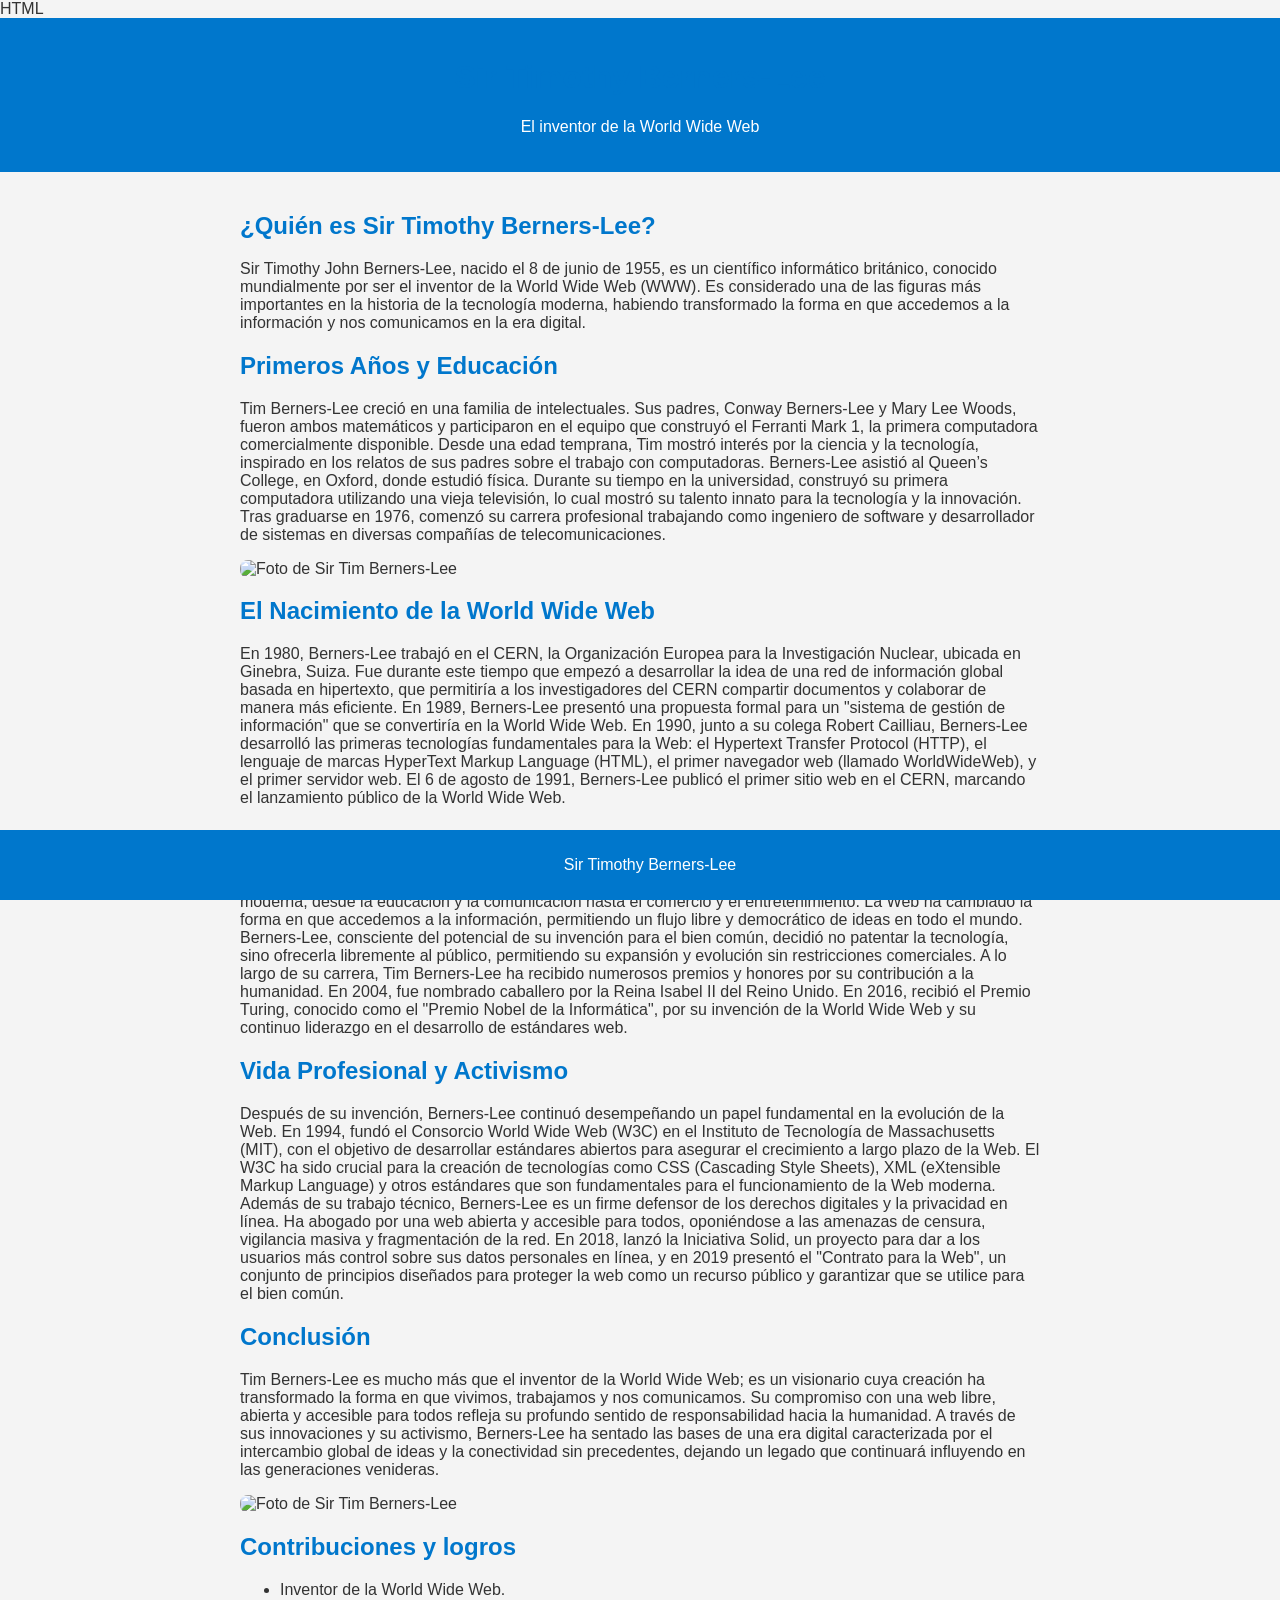
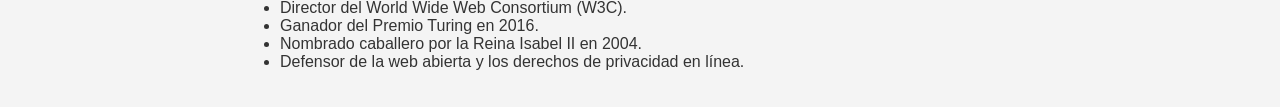
==== index.html @ bdbfad2a "Update index.html" ====
HTML
<!DOCTYPE html>
<html lang="es">

<head>
  <meta charset="UTF-8">
  <meta name="viewport" content="width=device-width, initial-scale=1.0">
  <title>Sir Timothy Berners-Lee</title>
  <style>
    body {
      font-family: Arial, sans-serif;
      background-color: #f4f4f4;
      color: #333;
      margin: 0;
      padding: 0;
    }

    header {
      background-color: #0077cc;
      color: white;
      padding: 20px;
      text-align: center;
    }

    main {
      padding: 20px;
      max-width: 800px;
      margin: auto;
    }

    h1,
    h2 {
      color: #0077cc;
    }

    img {
      max-width: 100%;
      height: auto;
      border-radius: 8px;
    }

    footer {
      background-color: #0077cc;
      color: white;
      text-align: center;
      padding: 10px;
      position: fixed;
      width: 100%;
      bottom: 0;
    }
  </style>
</head>

<body>

  <header>
    <h1>Sir Timothy Berners-Lee</h1>
    <p>El inventor de la World Wide Web</p>
  </header>

  <main>
    <section>
      <h2>¿Quién es Sir Timothy Berners-Lee?</h2>
      <p>Sir Timothy John Berners-Lee, nacido el 8 de junio de 1955, es un científico informático británico, conocido mundialmente por ser el inventor de la World Wide Web (WWW). Es considerado una de las figuras más importantes en la historia de la tecnología moderna, habiendo transformado la forma en que accedemos a la información y nos comunicamos en la era digital.</p>
    </section>

    <section>
      <h2>Primeros Años y Educación</h2>
      <p>Tim Berners-Lee creció en una familia de intelectuales. Sus padres, Conway Berners-Lee y Mary Lee Woods, fueron ambos matemáticos y participaron en el equipo que construyó el Ferranti Mark 1, la primera computadora comercialmente disponible. Desde una edad temprana, Tim mostró interés por la ciencia y la tecnología, inspirado en los relatos de sus padres sobre el trabajo con computadoras.

        Berners-Lee asistió al Queen’s College, en Oxford, donde estudió física. Durante su tiempo en la universidad, construyó su primera computadora utilizando una vieja televisión, lo cual mostró su talento innato para la tecnología y la innovación. Tras graduarse en 1976, comenzó su carrera profesional trabajando como ingeniero de software y desarrollador de sistemas en diversas compañías de telecomunicaciones.
      </p>
      <img src="https://upload.wikimedia.org/wikipedia/commons/thumb/b/b2/Tim_Berners-Lee_March_2014.jpg/800px-Tim_Berners-Lee_March_2014.jpg" alt="Foto de Sir Tim Berners-Lee">
    </section>
    <section>
      <h2>El Nacimiento de la World Wide Web</h2>
      <p>En 1980, Berners-Lee trabajó en el CERN, la Organización Europea para la Investigación Nuclear, ubicada en Ginebra, Suiza. Fue durante este tiempo que empezó a desarrollar la idea de una red de información global basada en hipertexto, que permitiría a los investigadores del CERN compartir documentos y colaborar de manera más eficiente. En 1989, Berners-Lee presentó una propuesta formal para un "sistema de gestión de información" que se convertiría en la World Wide Web.

        En 1990, junto a su colega Robert Cailliau, Berners-Lee desarrolló las primeras tecnologías fundamentales para la Web: el Hypertext Transfer Protocol (HTTP), el lenguaje de marcas HyperText Markup Language (HTML), el primer navegador web (llamado WorldWideWeb), y el primer servidor web. El 6 de agosto de 1991, Berners-Lee publicó el primer sitio web en el CERN, marcando el lanzamiento público de la World Wide Web.
      </p>
    </section>
    <section>
      <h2>Impacto Global y Reconocimientos</h2>
      <p>La invención de la Web tuvo un impacto profundo y transformador en casi todos los aspectos de la vida moderna, desde la educación y la comunicación hasta el comercio y el entretenimiento. La Web ha cambiado la forma en que accedemos a la información, permitiendo un flujo libre y democrático de ideas en todo el mundo. Berners-Lee, consciente del potencial de su invención para el bien común, decidió no patentar la tecnología, sino ofrecerla libremente al público, permitiendo su expansión y evolución sin restricciones comerciales.

        A lo largo de su carrera, Tim Berners-Lee ha recibido numerosos premios y honores por su contribución a la humanidad. En 2004, fue nombrado caballero por la Reina Isabel II del Reino Unido. En 2016, recibió el Premio Turing, conocido como el "Premio Nobel de la Informática", por su invención de la World Wide Web y su continuo liderazgo en el desarrollo de estándares web.
      </p>
    </section>
    <section>
      <h2>Vida Profesional y Activismo</h2>
      <p>Después de su invención, Berners-Lee continuó desempeñando un papel fundamental en la evolución de la Web. En 1994, fundó el Consorcio World Wide Web (W3C) en el Instituto de Tecnología de Massachusetts (MIT), con el objetivo de desarrollar estándares abiertos para asegurar el crecimiento a largo plazo de la Web. El W3C ha sido crucial para la creación de tecnologías como CSS (Cascading Style Sheets), XML (eXtensible Markup Language) y otros estándares que son fundamentales para el funcionamiento de la Web moderna.

        Además de su trabajo técnico, Berners-Lee es un firme defensor de los derechos digitales y la privacidad en línea. Ha abogado por una web abierta y accesible para todos, oponiéndose a las amenazas de censura, vigilancia masiva y fragmentación de la red. En 2018, lanzó la Iniciativa Solid, un proyecto para dar a los usuarios más control sobre sus datos personales en línea, y en 2019 presentó el "Contrato para la Web", un conjunto de principios diseñados para proteger la web como un recurso público y garantizar que se utilice para el bien común.
      </p>
    </section>
    <section>
      <h2>Conclusión</h2>
      <p>Tim Berners-Lee es mucho más que el inventor de la World Wide Web; es un visionario cuya creación ha transformado la forma en que vivimos, trabajamos y nos comunicamos. Su compromiso con una web libre, abierta y accesible para todos refleja su profundo sentido de responsabilidad hacia la humanidad. A través de sus innovaciones y su activismo, Berners-Lee ha sentado las bases de una era digital caracterizada por el intercambio global de ideas y la conectividad sin precedentes, dejando un legado que continuará influyendo en las generaciones venideras.</p>
   <img src="https://upload.wikimedia.org/wikipedia/commons/thumb/b/b2/Tim_Berners-Lee_March_2014.jpg/800px-Tim_Berners-Lee_March_2014.jpg" alt="Foto de Sir Tim Berners-Lee">
    </section>
    <section>
      <h2>Contribuciones y logros</h2>
      <ul>
        <li>Inventor de la World Wide Web.</li>
        <li>Director del World Wide Web Consortium (W3C).</li>
        <li>Ganador del Premio Turing en 2016.</li>
        <li>Nombrado caballero por la Reina Isabel II en 2004.</li>
        <li>Defensor de la web abierta y los derechos de privacidad en línea.</li>
      </ul>
    </section>
  </main>

  <footer>
    <p> Sir Timothy Berners-Lee</p>
  </footer>

</body>

</html>
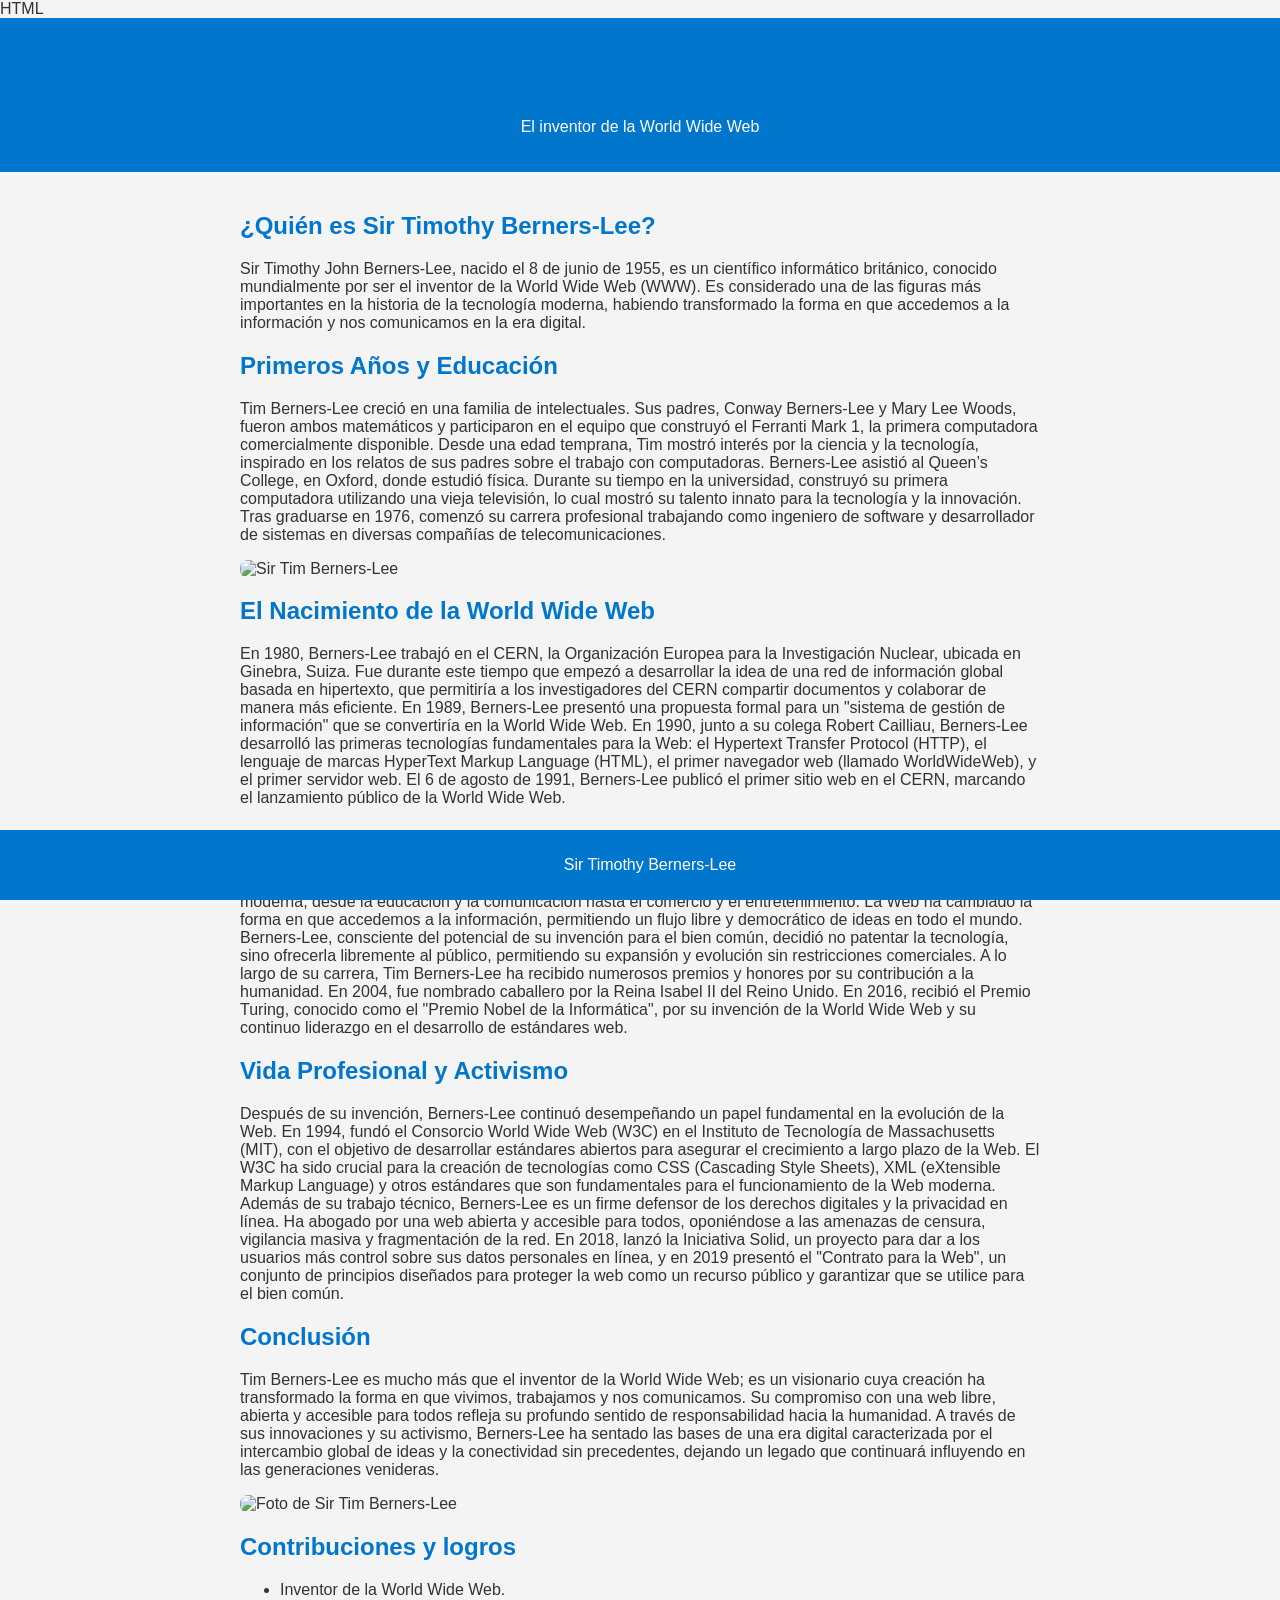
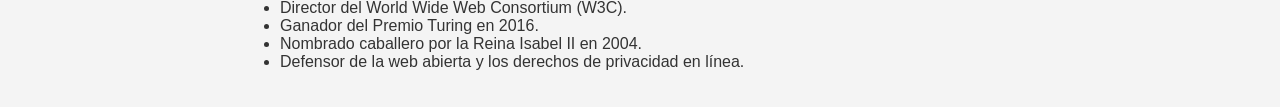
==== commit 9725b80b: "Update index.html" ====
--- a/index.html
+++ b/index.html
@@ -70,7 +70,7 @@
 
         Berners-Lee asistió al Queen’s College, en Oxford, donde estudió física. Durante su tiempo en la universidad, construyó su primera computadora utilizando una vieja televisión, lo cual mostró su talento innato para la tecnología y la innovación. Tras graduarse en 1976, comenzó su carrera profesional trabajando como ingeniero de software y desarrollador de sistemas en diversas compañías de telecomunicaciones.
       </p>
-      <img src="https://upload.wikimedia.org/wikipedia/commons/thumb/b/b2/Tim_Berners-Lee_March_2014.jpg/800px-Tim_Berners-Lee_March_2014.jpg" alt="Foto de Sir Tim Berners-Lee">
+      <img src="https://2.bp.blogspot.com/-cYLh21yzAHs/VuomupyTWaI/AAAAAAAAAGo/QPGeDAIFmPMt1t5NwBj6jbnbDdlhLdmiQ/s1600/Tim_Berners-Lee_2012.jpg" alt="Sir Tim Berners-Lee">
     </section>
     <section>
       <h2>El Nacimiento de la World Wide Web</h2>
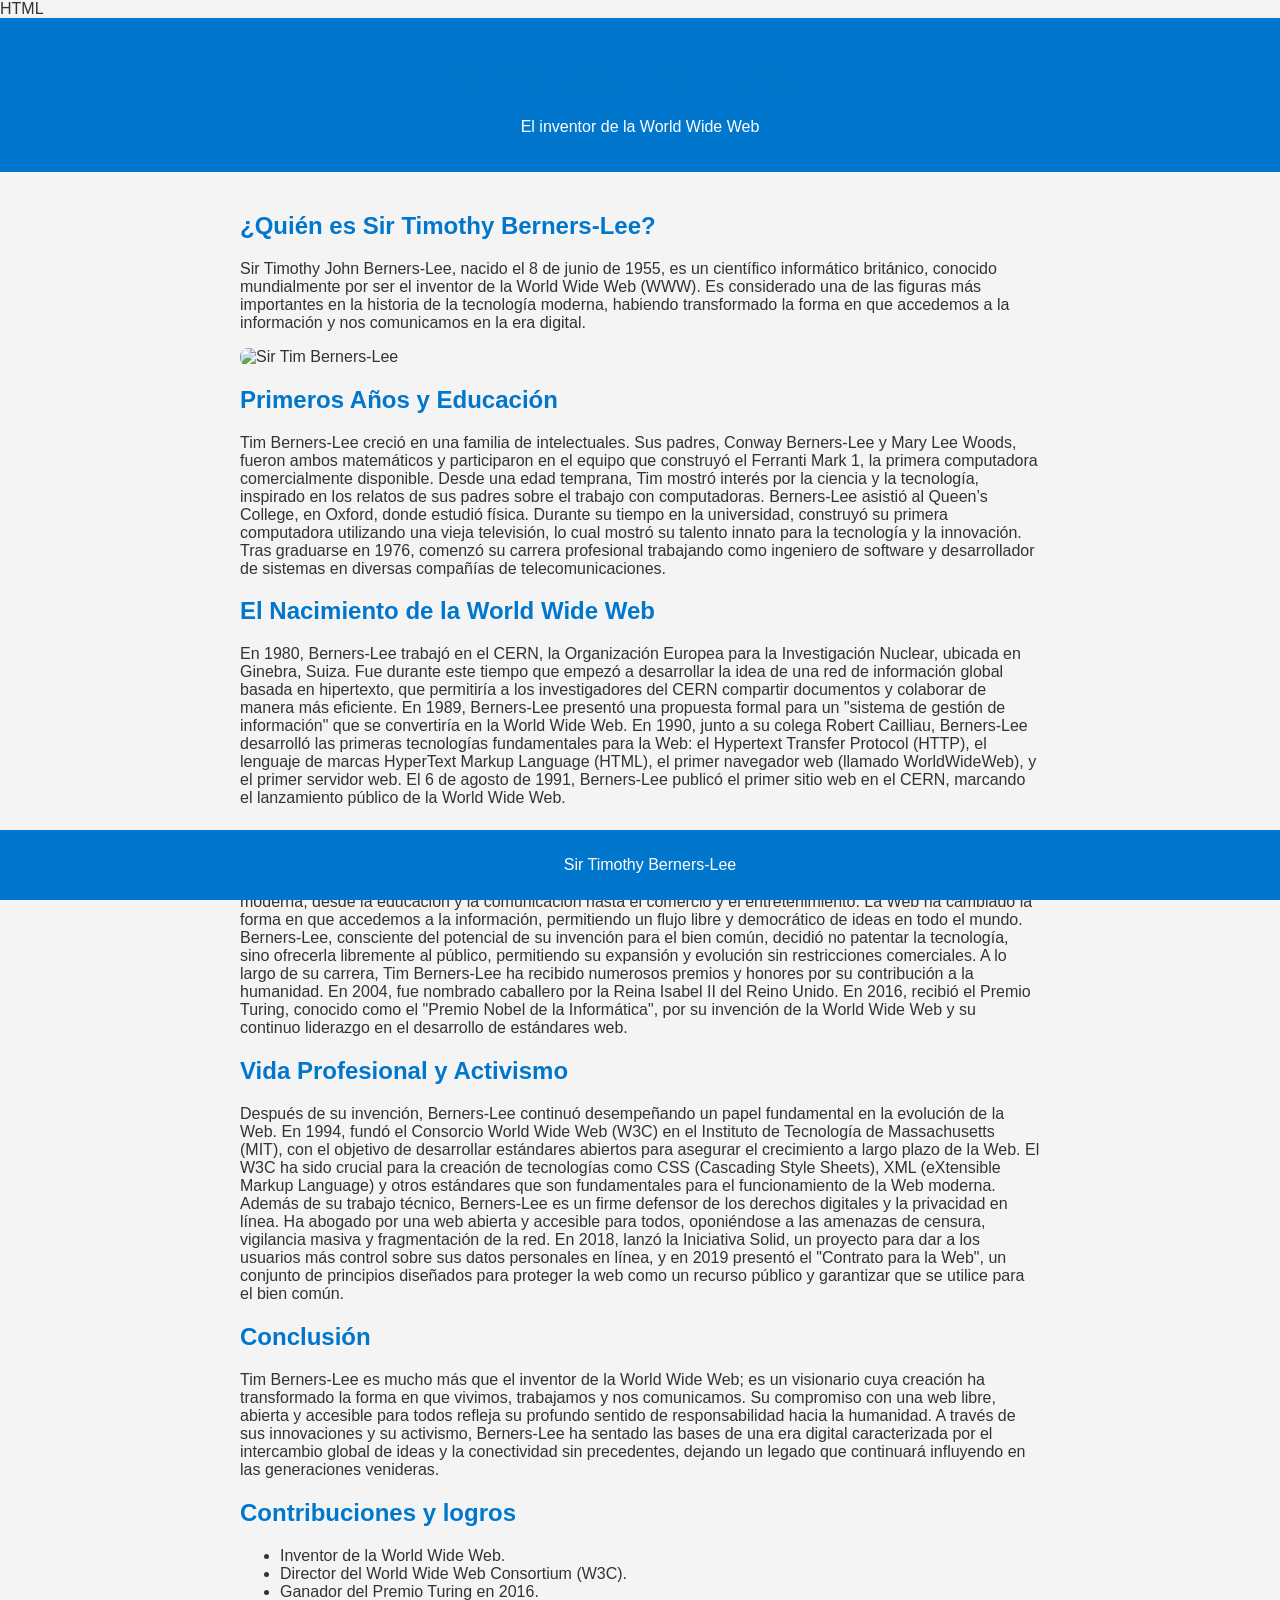
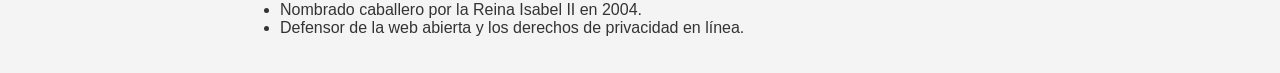
==== commit 55172ed2: "Update index.html" ====
--- a/index.html
+++ b/index.html
@@ -5,7 +5,7 @@
 <head>
   <meta charset="UTF-8">
   <meta name="viewport" content="width=device-width, initial-scale=1.0">
-  <title>Sir Timothy Berners-Lee</title>
+  <title> Sir Timothy Berners-Lee </title>
   <style>
     body {
       font-family: Arial, sans-serif;
@@ -62,6 +62,7 @@
     <section>
       <h2>¿Quién es Sir Timothy Berners-Lee?</h2>
       <p>Sir Timothy John Berners-Lee, nacido el 8 de junio de 1955, es un científico informático británico, conocido mundialmente por ser el inventor de la World Wide Web (WWW). Es considerado una de las figuras más importantes en la historia de la tecnología moderna, habiendo transformado la forma en que accedemos a la información y nos comunicamos en la era digital.</p>
+     <img src="https://2.bp.blogspot.com/-cYLh21yzAHs/VuomupyTWaI/AAAAAAAAAGo/QPGeDAIFmPMt1t5NwBj6jbnbDdlhLdmiQ/s1600/Tim_Berners-Lee_2012.jpg" alt="Sir Tim Berners-Lee">
     </section>
 
     <section>
@@ -70,7 +71,7 @@
 
         Berners-Lee asistió al Queen’s College, en Oxford, donde estudió física. Durante su tiempo en la universidad, construyó su primera computadora utilizando una vieja televisión, lo cual mostró su talento innato para la tecnología y la innovación. Tras graduarse en 1976, comenzó su carrera profesional trabajando como ingeniero de software y desarrollador de sistemas en diversas compañías de telecomunicaciones.
       </p>
-      <img src="https://2.bp.blogspot.com/-cYLh21yzAHs/VuomupyTWaI/AAAAAAAAAGo/QPGeDAIFmPMt1t5NwBj6jbnbDdlhLdmiQ/s1600/Tim_Berners-Lee_2012.jpg" alt="Sir Tim Berners-Lee">
+     
     </section>
     <section>
       <h2>El Nacimiento de la World Wide Web</h2>
@@ -96,7 +97,7 @@
     <section>
       <h2>Conclusión</h2>
       <p>Tim Berners-Lee es mucho más que el inventor de la World Wide Web; es un visionario cuya creación ha transformado la forma en que vivimos, trabajamos y nos comunicamos. Su compromiso con una web libre, abierta y accesible para todos refleja su profundo sentido de responsabilidad hacia la humanidad. A través de sus innovaciones y su activismo, Berners-Lee ha sentado las bases de una era digital caracterizada por el intercambio global de ideas y la conectividad sin precedentes, dejando un legado que continuará influyendo en las generaciones venideras.</p>
-   <img src="https://upload.wikimedia.org/wikipedia/commons/thumb/b/b2/Tim_Berners-Lee_March_2014.jpg/800px-Tim_Berners-Lee_March_2014.jpg" alt="Foto de Sir Tim Berners-Lee">
+  
     </section>
     <section>
       <h2>Contribuciones y logros</h2>
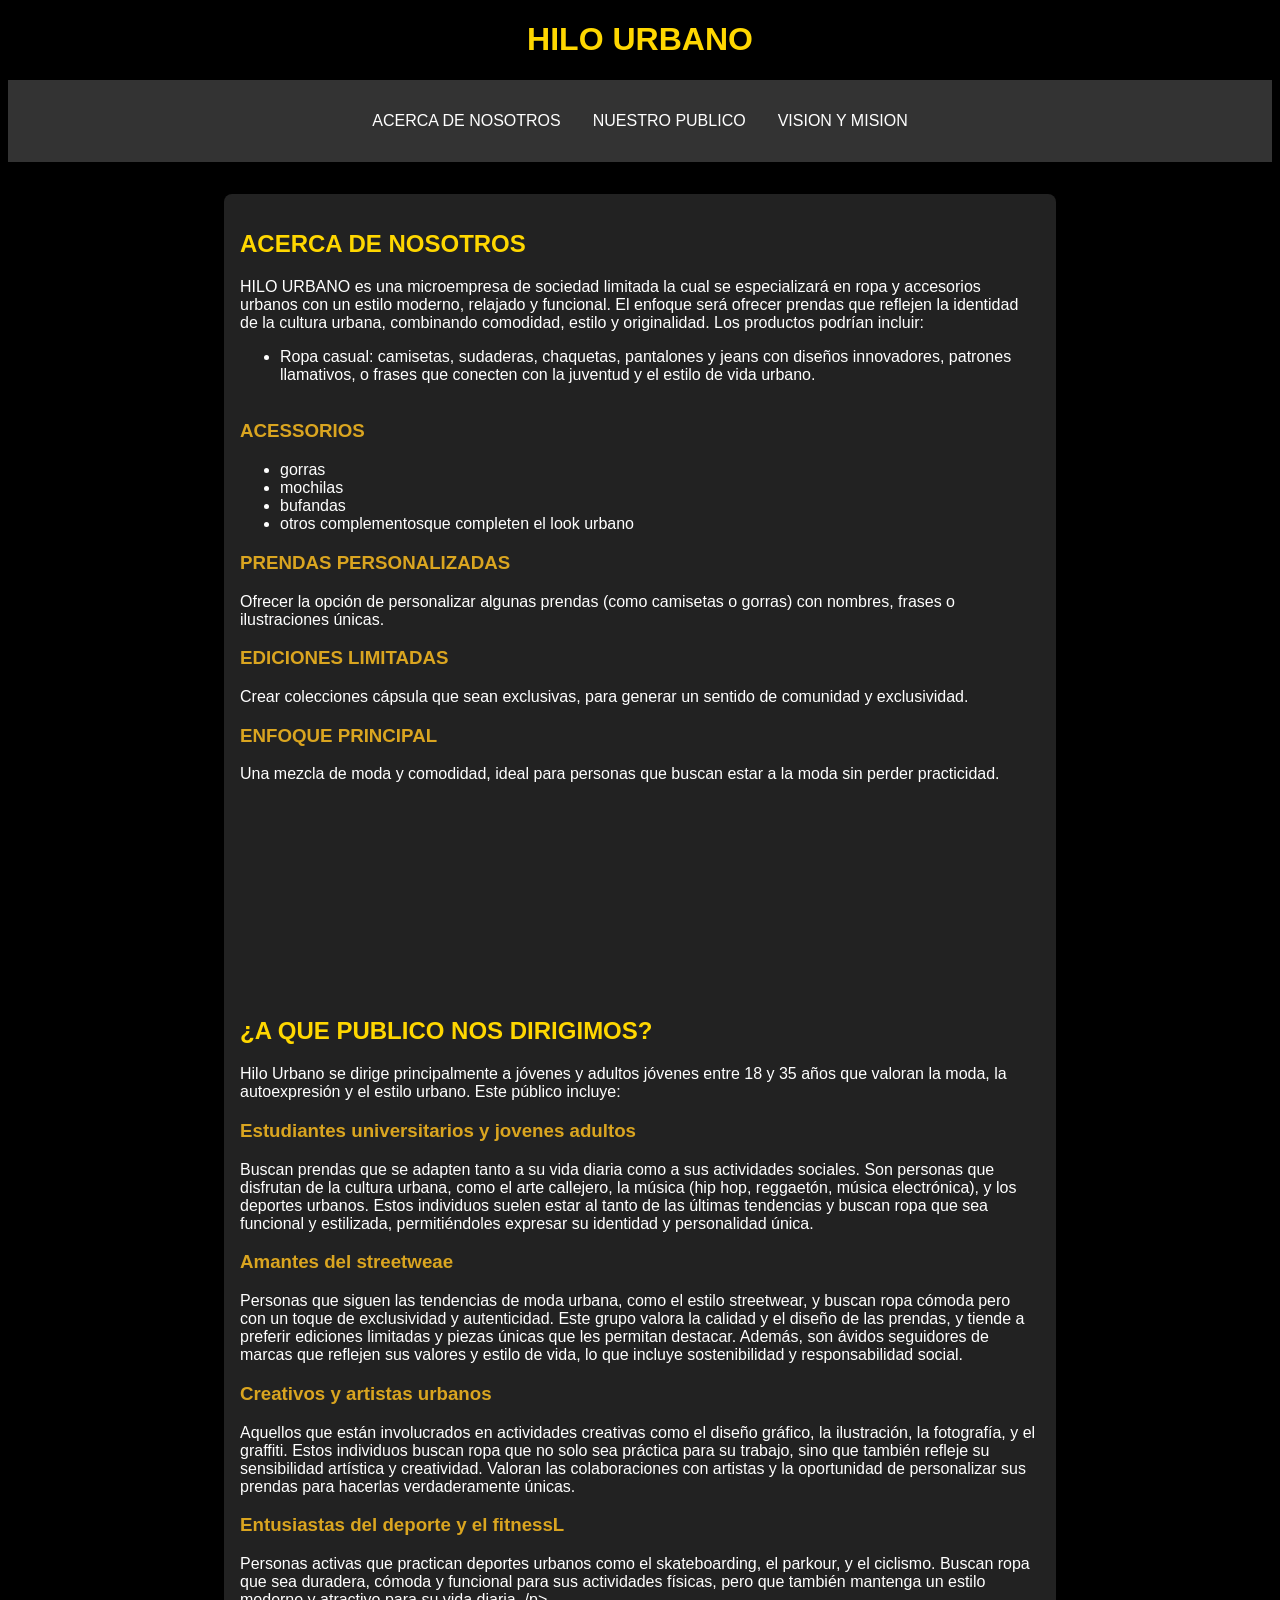
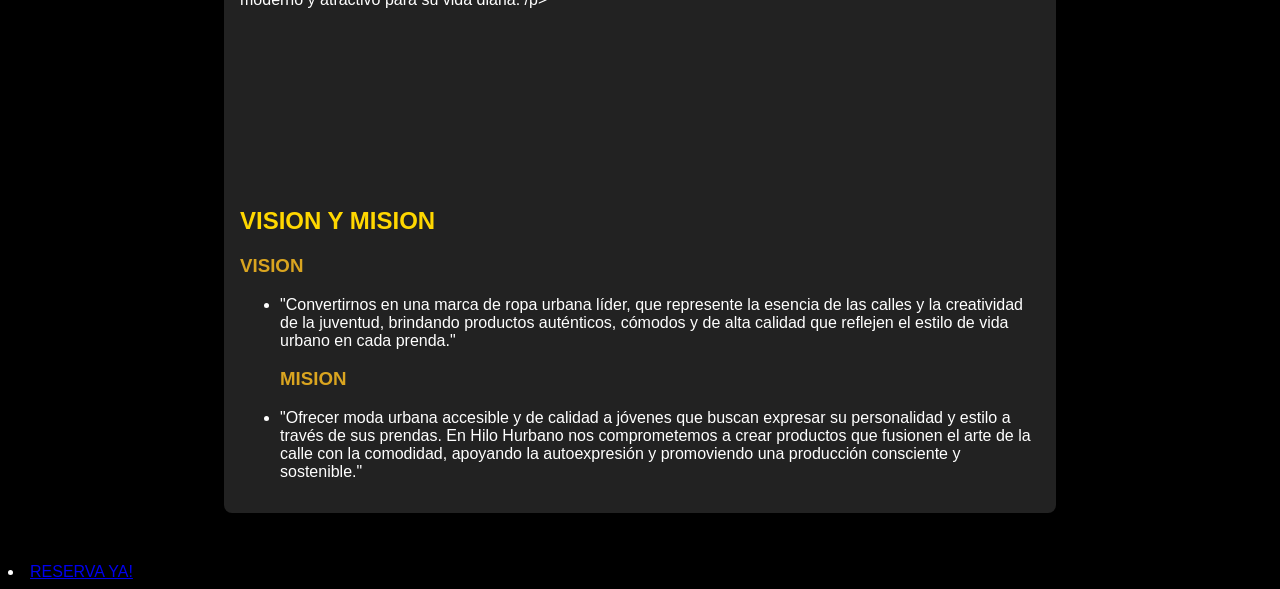
==== commit b8b5be08: "initial commit" ====
--- a/index.html
+++ b/index.html
@@ -1,120 +1,213 @@
-HTML
+
 <!DOCTYPE html>
 <html lang="es">
-
 <head>
-  <meta charset="UTF-8">
-  <meta name="viewport" content="width=device-width, initial-scale=1.0">
-  <title> Sir Timothy Berners-Lee </title>
-  <style>
-    body {
-      font-family: Arial, sans-serif;
-      background-color: #f4f4f4;
-      color: #333;
-      margin: 0;
-      padding: 0;
-    }
-
-    header {
-      background-color: #0077cc;
-      color: white;
-      padding: 20px;
-      text-align: center;
-    }
-
-    main {
-      padding: 20px;
-      max-width: 800px;
-      margin: auto;
-    }
-
-    h1,
-    h2 {
-      color: #0077cc;
-    }
-
-    img {
-      max-width: 100%;
-      height: auto;
-      border-radius: 8px;
-    }
-
-    footer {
-      background-color: #0077cc;
-      color: white;
-      text-align: center;
-      padding: 10px;
-      position: fixed;
-      width: 100%;
-      bottom: 0;
-    }
-  </style>
+    <meta charset="UTF-8">
+    <meta name="viewport" content="width=device-width, initial-scale=1.0">
+    <title>HILO URBANO</title>
+    <style>
+
+.centrado {
+            text-align: center;
+        }
+
+
+
+@keyframes brilloNeon {
+            0%, 100% { text-shadow: 0 0 5px #00f, 0 0 10px #00f, 0 0 15px #00f, 0 0 20px #00f, 0 0 25px #00f, 0 0 30px #00f, 0 0 35px #00f; }
+            50% { text-shadow: 0 0 10px #00f, 0 0 20px #00f, 0 0 30px #00f, 0 0 40px #00f, 0 0 50px #00f, 0 0 60px #00f, 0 0 70px #00f; }
+        }
+
+        .neon {
+            color: #d1cdcd; /* Texto blanco */
+            animation: brilloNeon 3.5s infinite alternate;
+        }
+
+
+
+
+
+
+
+
+
+
+
+@keyframes brillo {
+            0% { text-shadow: 0 0 5px #ffd700; }
+            50% { text-shadow: 0 0 20px #ffd700; }
+            100% { text-shadow: 0 0 5px #ffd700; }
+        }
+
+        .brillante {
+            color: #ffd700; /* Color dorado */
+            animation: brillo 1.5s infinite;
+        }
+
+
+
+
+
+
+
+
+        body {
+            background-color: #000;
+            color: #FFF;
+            font-family: Arial, sans-serif;
+        }
+        h1, h2, h3 {
+            color: #58afdd;
+        }
+        .menu {
+            display: flex;
+            justify-content: center;
+            background-color: #333;
+            padding: 1em;
+        }
+        .menu a {
+            color: #FFF;
+            padding: 1em;
+            text-decoration: none;
+        }
+        .menu a:hover {
+            background-color: #555;
+        }
+        .container {
+            max-width: 800px;
+            margin: 2em auto;
+            padding: 1em;
+            background-color: #222;
+            border-radius: 8px;
+        }
+    </style>
 </head>
 
 <body>
-
-  <header>
-    <h1>Sir Timothy Berners-Lee</h1>
-    <p>El inventor de la World Wide Web</p>
-  </header>
-
-  <main>
-    <section>
-      <h2>¿Quién es Sir Timothy Berners-Lee?</h2>
-      <p>Sir Timothy John Berners-Lee, nacido el 8 de junio de 1955, es un científico informático británico, conocido mundialmente por ser el inventor de la World Wide Web (WWW). Es considerado una de las figuras más importantes en la historia de la tecnología moderna, habiendo transformado la forma en que accedemos a la información y nos comunicamos en la era digital.</p>
-     <img src="https://2.bp.blogspot.com/-cYLh21yzAHs/VuomupyTWaI/AAAAAAAAAGo/QPGeDAIFmPMt1t5NwBj6jbnbDdlhLdmiQ/s1600/Tim_Berners-Lee_2012.jpg" alt="Sir Tim Berners-Lee">
-    </section>
-
-    <section>
-      <h2>Primeros Años y Educación</h2>
-      <p>Tim Berners-Lee creció en una familia de intelectuales. Sus padres, Conway Berners-Lee y Mary Lee Woods, fueron ambos matemáticos y participaron en el equipo que construyó el Ferranti Mark 1, la primera computadora comercialmente disponible. Desde una edad temprana, Tim mostró interés por la ciencia y la tecnología, inspirado en los relatos de sus padres sobre el trabajo con computadoras.
-
-        Berners-Lee asistió al Queen’s College, en Oxford, donde estudió física. Durante su tiempo en la universidad, construyó su primera computadora utilizando una vieja televisión, lo cual mostró su talento innato para la tecnología y la innovación. Tras graduarse en 1976, comenzó su carrera profesional trabajando como ingeniero de software y desarrollador de sistemas en diversas compañías de telecomunicaciones.
-      </p>
-     
-    </section>
-    <section>
-      <h2>El Nacimiento de la World Wide Web</h2>
-      <p>En 1980, Berners-Lee trabajó en el CERN, la Organización Europea para la Investigación Nuclear, ubicada en Ginebra, Suiza. Fue durante este tiempo que empezó a desarrollar la idea de una red de información global basada en hipertexto, que permitiría a los investigadores del CERN compartir documentos y colaborar de manera más eficiente. En 1989, Berners-Lee presentó una propuesta formal para un "sistema de gestión de información" que se convertiría en la World Wide Web.
-
-        En 1990, junto a su colega Robert Cailliau, Berners-Lee desarrolló las primeras tecnologías fundamentales para la Web: el Hypertext Transfer Protocol (HTTP), el lenguaje de marcas HyperText Markup Language (HTML), el primer navegador web (llamado WorldWideWeb), y el primer servidor web. El 6 de agosto de 1991, Berners-Lee publicó el primer sitio web en el CERN, marcando el lanzamiento público de la World Wide Web.
-      </p>
-    </section>
-    <section>
-      <h2>Impacto Global y Reconocimientos</h2>
-      <p>La invención de la Web tuvo un impacto profundo y transformador en casi todos los aspectos de la vida moderna, desde la educación y la comunicación hasta el comercio y el entretenimiento. La Web ha cambiado la forma en que accedemos a la información, permitiendo un flujo libre y democrático de ideas en todo el mundo. Berners-Lee, consciente del potencial de su invención para el bien común, decidió no patentar la tecnología, sino ofrecerla libremente al público, permitiendo su expansión y evolución sin restricciones comerciales.
-
-        A lo largo de su carrera, Tim Berners-Lee ha recibido numerosos premios y honores por su contribución a la humanidad. En 2004, fue nombrado caballero por la Reina Isabel II del Reino Unido. En 2016, recibió el Premio Turing, conocido como el "Premio Nobel de la Informática", por su invención de la World Wide Web y su continuo liderazgo en el desarrollo de estándares web.
-      </p>
-    </section>
-    <section>
-      <h2>Vida Profesional y Activismo</h2>
-      <p>Después de su invención, Berners-Lee continuó desempeñando un papel fundamental en la evolución de la Web. En 1994, fundó el Consorcio World Wide Web (W3C) en el Instituto de Tecnología de Massachusetts (MIT), con el objetivo de desarrollar estándares abiertos para asegurar el crecimiento a largo plazo de la Web. El W3C ha sido crucial para la creación de tecnologías como CSS (Cascading Style Sheets), XML (eXtensible Markup Language) y otros estándares que son fundamentales para el funcionamiento de la Web moderna.
-
-        Además de su trabajo técnico, Berners-Lee es un firme defensor de los derechos digitales y la privacidad en línea. Ha abogado por una web abierta y accesible para todos, oponiéndose a las amenazas de censura, vigilancia masiva y fragmentación de la red. En 2018, lanzó la Iniciativa Solid, un proyecto para dar a los usuarios más control sobre sus datos personales en línea, y en 2019 presentó el "Contrato para la Web", un conjunto de principios diseñados para proteger la web como un recurso público y garantizar que se utilice para el bien común.
-      </p>
-    </section>
-    <section>
-      <h2>Conclusión</h2>
-      <p>Tim Berners-Lee es mucho más que el inventor de la World Wide Web; es un visionario cuya creación ha transformado la forma en que vivimos, trabajamos y nos comunicamos. Su compromiso con una web libre, abierta y accesible para todos refleja su profundo sentido de responsabilidad hacia la humanidad. A través de sus innovaciones y su activismo, Berners-Lee ha sentado las bases de una era digital caracterizada por el intercambio global de ideas y la conectividad sin precedentes, dejando un legado que continuará influyendo en las generaciones venideras.</p>
-  
-    </section>
-    <section>
-      <h2>Contribuciones y logros</h2>
-      <ul>
-        <li>Inventor de la World Wide Web.</li>
-        <li>Director del World Wide Web Consortium (W3C).</li>
-        <li>Ganador del Premio Turing en 2016.</li>
-        <li>Nombrado caballero por la Reina Isabel II en 2004.</li>
-        <li>Defensor de la web abierta y los derechos de privacidad en línea.</li>
-      </ul>
-    </section>
-  </main>
-
-  <footer>
-    <p> Sir Timothy Berners-Lee</p>
-  </footer>
+    <header>
+        <h1 class="brillante centrado" >HILO URBANO</h1>
+    </header>
+    <!--- aqi empiexan los menus para agg la info-->
+    <nav class="menu">
+        <a href="#seccion1"> ACERCA DE NOSOTROS</a>
+        <a href="#seccion2"> NUESTRO PUBLICO </a>
+        <a href="#seccion3"> VISION Y MISION</a>
+    </nav>
+    <!--- estos sonn los menus cada seccion con numero corresponde a kada mennu kreo-->
+    <div class="container">
+        <section id="seccion1">
+            <h2 class="brillante">ACERCA DE NOSOTROS</h2>
+            <p> HILO URBANO es una microempresa de sociedad limitada la cual se especializará en ropa y accesorios urbanos con un estilo moderno, relajado y funcional. El enfoque será ofrecer prendas que reflejen la identidad de la cultura urbana, combinando comodidad, estilo y originalidad. Los productos podrían incluir:
+
+            </p>
+
+              <ul> 
+                <li>
+                    Ropa casual: camisetas, sudaderas, chaquetas, pantalones y jeans con diseños innovadores, patrones llamativos, o frases que conecten con la juventud y el estilo de vida urbano.
+                </li>
+                        <br>
+                      
+              </ul>
+
+              <h3 style="color: #DAA520"> ACESSORIOS </h3>
+              
+                 <ul>
+                     <li>
+                        gorras
+                     </li>
+                     <li>
+                        mochilas
+                     </li>
+                     <li>
+                        bufandas
+                     </li>
+                     <li>
+                        otros complementosque completen el look urbano
+                     </li>
+
+                 </ul>
+
+                 <h3 style="color: #DAA520">PRENDAS PERSONALIZADAS</h3>
+                 <p> Ofrecer la opción de personalizar algunas prendas (como camisetas o gorras) con nombres, frases o ilustraciones únicas.</p>
+
+                 <h3 style="color: #DAA520">EDICIONES LIMITADAS</h3>
+                 <P>Crear colecciones cápsula que sean exclusivas, para generar un sentido de comunidad y exclusividad.</P>
+
+                 <h3 style="color: #DAA520">ENFOQUE PRINCIPAL</h3>
+                 <p>  Una mezcla de moda y comodidad, ideal para personas que buscan estar a la moda sin perder practicidad.</p>
+
+
+
+
+
+
+
+        </section>
+        <BR> <BR> <BR> <BR> <BR> <BR> <BR> <BR> <BR> <BR> <BR>
+        <section id="seccion2">
+            <h2 class="brillante"> ¿A QUE PUBLICO NOS DIRIGIMOS?</h2>
+            <p>Hilo Urbano se dirige principalmente a jóvenes y adultos jóvenes entre 18 y 35 años que valoran la moda, la autoexpresión y el estilo urbano. Este público incluye:
+    
+            </p>
+            <h3 style="color: #DAA520">Estudiantes universitarios y jovenes adultos</h3>
+            <p>Buscan prendas que se adapten tanto a su vida diaria como a sus actividades sociales. Son personas que disfrutan de la cultura urbana, como el arte callejero, la música (hip hop, reggaetón, música electrónica), y los deportes urbanos. Estos individuos suelen estar al tanto de las últimas tendencias y buscan ropa que sea funcional y estilizada, permitiéndoles expresar su identidad y personalidad única.</p>
+            <h3 style="color: #DAA520">Amantes del streetweae</h3>
+            <p>Personas que siguen las tendencias de moda urbana, como el estilo streetwear, y buscan ropa cómoda pero con un toque de exclusividad y autenticidad. Este grupo valora la calidad y el diseño de las prendas, y tiende a preferir ediciones limitadas y piezas únicas que les permitan destacar. Además, son ávidos seguidores de marcas que reflejen sus valores y estilo de vida, lo que incluye sostenibilidad y responsabilidad social.</p>
+            <h3 style="color: #DAA520">Creativos y artistas urbanos</h3>
+            <p>Aquellos que están involucrados en actividades creativas como el diseño gráfico, la ilustración, la fotografía, y el graffiti. Estos individuos buscan ropa que no solo sea práctica para su trabajo, sino que también refleje su sensibilidad artística y creatividad. Valoran las colaboraciones con artistas y la oportunidad de personalizar sus prendas para hacerlas verdaderamente únicas.</p>
+            <h3 style="color: #DAA520">Entusiastas del deporte y el fitnessL</h3>
+            <p>Personas activas que practican deportes urbanos como el skateboarding, el parkour, y el ciclismo. Buscan ropa que sea duradera, cómoda y funcional para sus actividades físicas, pero que también mantenga un estilo moderno y atractivo para su vida diaria.
+
+               /p>
+           
+
+        </section>
+        <BR> <BR> <BR> <BR> <BR> <BR> <BR> <BR> <BR>
+        <section id="seccion3">
+            <h2 class="brillante">VISION Y MISION</h2>
+
+              <h3 style="color: #daa520"> VISION</h3>
+
+            <ul>
+
+                <li>
+                     "Convertirnos en una marca de ropa
+urbana líder, que represente la esencia de las
+calles y la creatividad de la juventud, brindando
+productos auténticos, cómodos y de alta calidad
+que reflejen el estilo de vida urbano en cada
+prenda."
+                </li>
+
+                <h3 style="color: #daa520">MISION</h3>
+             
+                <li>
+
+
+                    "Ofrecer moda urbana accesible y de
+                    calidad a jóvenes que buscan expresar su
+                    personalidad y estilo a través de sus prendas.
+                    En Hilo Hurbano nos comprometemos a crear
+                    productos que fusionen el arte de la calle con
+                    la comodidad, apoyando la autoexpresión y
+                    promoviendo una producción consciente y
+                    sostenible."
+
+                </li>
+
+            </ul>
+        </section>
+        <!--- aqi acaban los menus 
+        tienees q agg imagenes yyyy los enlaces a diferentes index o paginas lo q qeras jeje-->
+    </div>
+      <br>
+      <li>
+          <a href="reserva ahora1.html"> RESERVA YA!</a>
+      </li>
+
+      
+         
+
 
 </body>
-
-</html>
+</html>
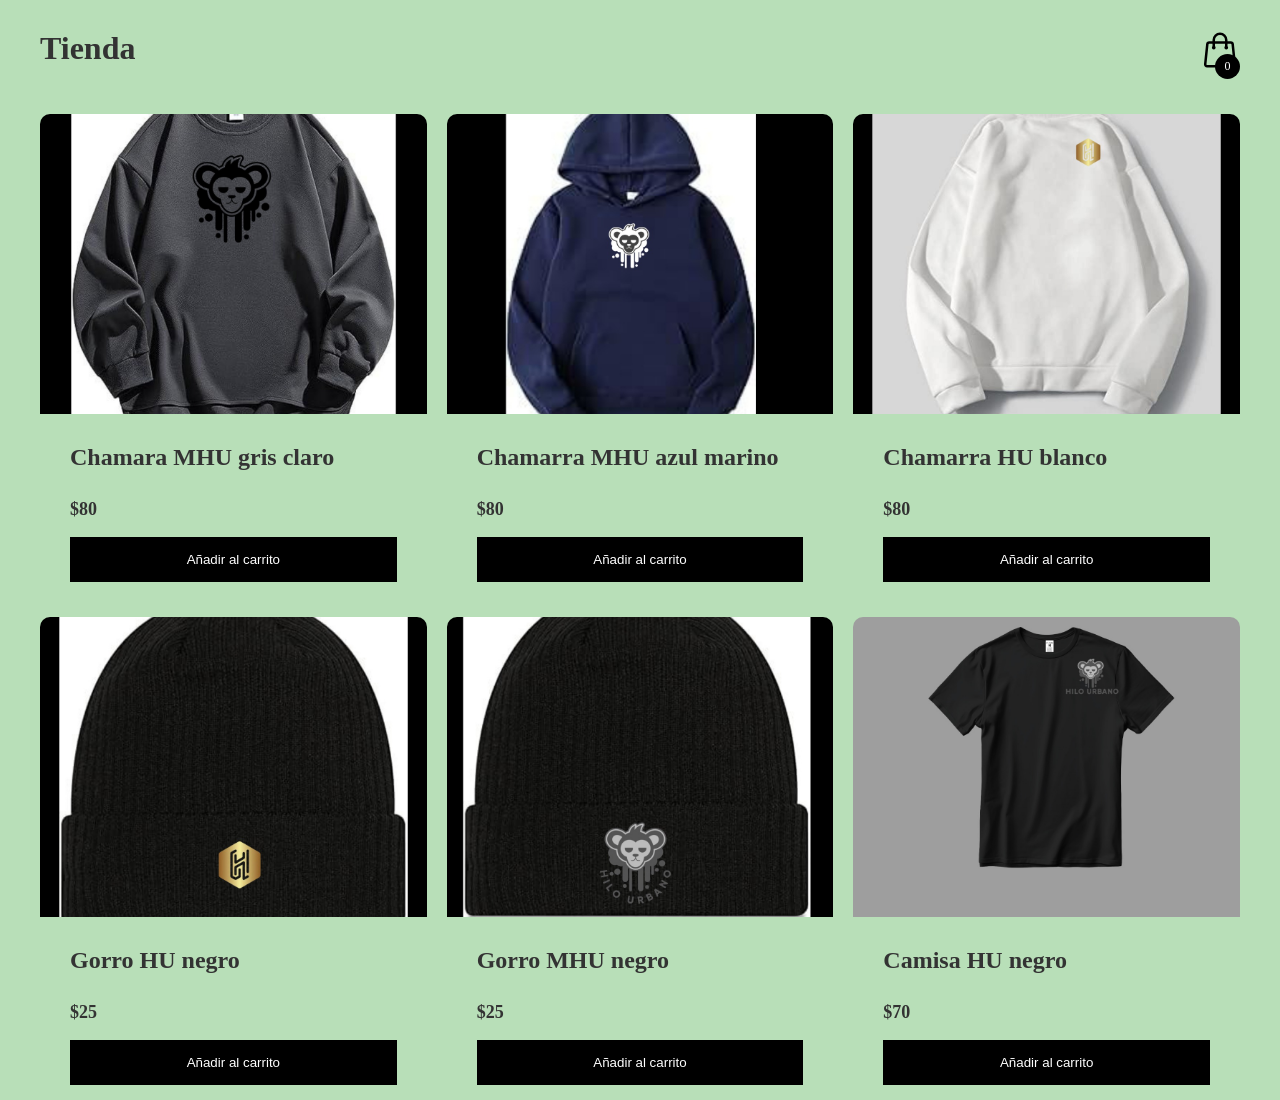
==== commit aa72fc54: "Add files via upload" ====
--- a/index.html
+++ b/index.html
@@ -1,213 +1,161 @@
+<!DOCTYPE html>
+<html lang="en">
+	<head>
+		<meta charset="UTF-8" />
+		<meta http-equiv="X-UA-Compatible" content="IE=edge" />
+		<meta
+			name="viewport"
+			content="width=device-width, initial-scale=1.0"
+		/>
+		<title>HILO URBANO</title>
+		<link rel="stylesheet" href="styles.css" />
+	</head>
+	<body>
+		<header>
+			<h1>Tienda</h1>
 
-<!DOCTYPE html>
-<html lang="es">
-<head>
-    <meta charset="UTF-8">
-    <meta name="viewport" content="width=device-width, initial-scale=1.0">
-    <title>HILO URBANO</title>
-    <style>
+			<div class="container-icon">
+				<div class="container-cart-icon">
+					<svg
+						xmlns="http://www.w3.org/2000/svg"
+						fill="none"
+						viewBox="0 0 24 24"
+						stroke-width="1.5"
+						stroke="currentColor"
+						class="icon-cart"
+					>
+						<path
+							stroke-linecap="round"
+							stroke-linejoin="round"
+							d="M15.75 10.5V6a3.75 3.75 0 10-7.5 0v4.5m11.356-1.993l1.263 12c.07.665-.45 1.243-1.119 1.243H4.25a1.125 1.125 0 01-1.12-1.243l1.264-12A1.125 1.125 0 015.513 7.5h12.974c.576 0 1.059.435 1.119 1.007zM8.625 10.5a.375.375 0 11-.75 0 .375.375 0 01.75 0zm7.5 0a.375.375 0 11-.75 0 .375.375 0 01.75 0z"
+						/>
+					</svg>
+					<div class="count-products">
+						<span id="contador-productos">0</span>
+					</div>
+				</div>
 
-.centrado {
-            text-align: center;
-        }
+				<div class="container-cart-products hidden-cart">
+					<div class="row-product hidden">
+						<div class="cart-product">
+							<div class="info-cart-product">
+								<span class="cantidad-producto-carrito">1</span>
+								<p class="titulo-producto-carrito">Zapatos Nike</p>
+								<span class="precio-producto-carrito">$80</span>
+							</div>
+							<svg
+								xmlns="http://www.w3.org/2000/svg"
+								fill="none"
+								viewBox="0 0 24 24"
+								stroke-width="1.5"
+								stroke="currentColor"
+								class="icon-close"
+							>
+								<path
+									stroke-linecap="round"
+									stroke-linejoin="round"
+									d="M6 18L18 6M6 6l12 12"
+								/>
+							</svg>
+						</div>
+					</div>
 
+					<div class="cart-total hidden">
+						<h3>Total:</h3>
+						<span class="total-pagar">$200</span>
+					</div>
+					<p class="cart-empty">El carrito está vacío</p>
+				</div>
+			</div>
+		</header>
+		<div class="container-items">
+			<div class="item">
+				<figure>
+					<img
+						src="img/chamarra.jpg"
+						alt="producto"
+					/>
+				</figure>
+				<div class="info-product">
+					<h2>Chamara MHU gris claro</h2>
+					<p class="price">$80</p>
+					<button class="btn-add-cart">Añadir al carrito</button>
+				</div>
+			</div>
+			<div class="item">
+				<figure>
+					<img
+						src="img/chamarra2.jpg"
+						alt="producto"
+					/>
+				</figure>
+				<div class="info-product">
+					<h2>Chamarra MHU azul marino </h2>
+					<p class="price">$80</p>
+					<button class="btn-add-cart">Añadir al carrito</button>
+				</div>
+			</div>
+			<div class="item">
+				<figure>
+					<img
+						src="img/chamarra3.jpg"
+						alt="producto"
+					/>
+				</figure>
+				<div class="info-product">
+					<h2>Chamarra HU blanco</h2>
+					<p class="price">$80</p>
+					<button class="btn-add-cart">Añadir al carrito</button>
+				</div>
+			</div>
+			<div class="item">
+				<figure>
+					<img
+						src="img/gorro.jpg"
+						alt="producto"
+					/>
+				</figure>
+				<div class="info-product">
+					<h2>Gorro HU negro</h2>
+					<p class="price">$25</p>
+					<button class="btn-add-cart">Añadir al carrito</button>
+				</div>
+			</div>
+			<div class="item">
+				<figure>
+					<img
+						src="img/gorro2.jpg"
+						alt="producto"
+					/>
+				</figure>
+				<div class="info-product">
+					<h2>Gorro MHU negro</h2>
+					<p class="price">$25</p>
+					<button class="btn-add-cart">Añadir al carrito</button>
+				</div>
+			</div>
 
-
-@keyframes brilloNeon {
-            0%, 100% { text-shadow: 0 0 5px #00f, 0 0 10px #00f, 0 0 15px #00f, 0 0 20px #00f, 0 0 25px #00f, 0 0 30px #00f, 0 0 35px #00f; }
-            50% { text-shadow: 0 0 10px #00f, 0 0 20px #00f, 0 0 30px #00f, 0 0 40px #00f, 0 0 50px #00f, 0 0 60px #00f, 0 0 70px #00f; }
-        }
-
-        .neon {
-            color: #d1cdcd; /* Texto blanco */
-            animation: brilloNeon 3.5s infinite alternate;
-        }
+            <div class="item">
+				<figure>
+					<img
+						src="img/camisa.jpg"
+						alt="producto"
+					/>
+				</figure>
+				<div class="info-product">
+					<h2>Camisa HU negro</h2>
+					<p class="price">$70</p>
+					<button class="btn-add-cart">Añadir al carrito</button>
+				</div>
+			</div>
+            
+           
 
 
 
 
+		</div>
 
-
-
-
-
-
-
-@keyframes brillo {
-            0% { text-shadow: 0 0 5px #ffd700; }
-            50% { text-shadow: 0 0 20px #ffd700; }
-            100% { text-shadow: 0 0 5px #ffd700; }
-        }
-
-        .brillante {
-            color: #ffd700; /* Color dorado */
-            animation: brillo 1.5s infinite;
-        }
-
-
-
-
-
-
-
-
-        body {
-            background-color: #000;
-            color: #FFF;
-            font-family: Arial, sans-serif;
-        }
-        h1, h2, h3 {
-            color: #58afdd;
-        }
-        .menu {
-            display: flex;
-            justify-content: center;
-            background-color: #333;
-            padding: 1em;
-        }
-        .menu a {
-            color: #FFF;
-            padding: 1em;
-            text-decoration: none;
-        }
-        .menu a:hover {
-            background-color: #555;
-        }
-        .container {
-            max-width: 800px;
-            margin: 2em auto;
-            padding: 1em;
-            background-color: #222;
-            border-radius: 8px;
-        }
-    </style>
-</head>
-
-<body>
-    <header>
-        <h1 class="brillante centrado" >HILO URBANO</h1>
-    </header>
-    <!--- aqi empiexan los menus para agg la info-->
-    <nav class="menu">
-        <a href="#seccion1"> ACERCA DE NOSOTROS</a>
-        <a href="#seccion2"> NUESTRO PUBLICO </a>
-        <a href="#seccion3"> VISION Y MISION</a>
-    </nav>
-    <!--- estos sonn los menus cada seccion con numero corresponde a kada mennu kreo-->
-    <div class="container">
-        <section id="seccion1">
-            <h2 class="brillante">ACERCA DE NOSOTROS</h2>
-            <p> HILO URBANO es una microempresa de sociedad limitada la cual se especializará en ropa y accesorios urbanos con un estilo moderno, relajado y funcional. El enfoque será ofrecer prendas que reflejen la identidad de la cultura urbana, combinando comodidad, estilo y originalidad. Los productos podrían incluir:
-
-            </p>
-
-              <ul> 
-                <li>
-                    Ropa casual: camisetas, sudaderas, chaquetas, pantalones y jeans con diseños innovadores, patrones llamativos, o frases que conecten con la juventud y el estilo de vida urbano.
-                </li>
-                        <br>
-                      
-              </ul>
-
-              <h3 style="color: #DAA520"> ACESSORIOS </h3>
-              
-                 <ul>
-                     <li>
-                        gorras
-                     </li>
-                     <li>
-                        mochilas
-                     </li>
-                     <li>
-                        bufandas
-                     </li>
-                     <li>
-                        otros complementosque completen el look urbano
-                     </li>
-
-                 </ul>
-
-                 <h3 style="color: #DAA520">PRENDAS PERSONALIZADAS</h3>
-                 <p> Ofrecer la opción de personalizar algunas prendas (como camisetas o gorras) con nombres, frases o ilustraciones únicas.</p>
-
-                 <h3 style="color: #DAA520">EDICIONES LIMITADAS</h3>
-                 <P>Crear colecciones cápsula que sean exclusivas, para generar un sentido de comunidad y exclusividad.</P>
-
-                 <h3 style="color: #DAA520">ENFOQUE PRINCIPAL</h3>
-                 <p>  Una mezcla de moda y comodidad, ideal para personas que buscan estar a la moda sin perder practicidad.</p>
-
-
-
-
-
-
-
-        </section>
-        <BR> <BR> <BR> <BR> <BR> <BR> <BR> <BR> <BR> <BR> <BR>
-        <section id="seccion2">
-            <h2 class="brillante"> ¿A QUE PUBLICO NOS DIRIGIMOS?</h2>
-            <p>Hilo Urbano se dirige principalmente a jóvenes y adultos jóvenes entre 18 y 35 años que valoran la moda, la autoexpresión y el estilo urbano. Este público incluye:
-    
-            </p>
-            <h3 style="color: #DAA520">Estudiantes universitarios y jovenes adultos</h3>
-            <p>Buscan prendas que se adapten tanto a su vida diaria como a sus actividades sociales. Son personas que disfrutan de la cultura urbana, como el arte callejero, la música (hip hop, reggaetón, música electrónica), y los deportes urbanos. Estos individuos suelen estar al tanto de las últimas tendencias y buscan ropa que sea funcional y estilizada, permitiéndoles expresar su identidad y personalidad única.</p>
-            <h3 style="color: #DAA520">Amantes del streetweae</h3>
-            <p>Personas que siguen las tendencias de moda urbana, como el estilo streetwear, y buscan ropa cómoda pero con un toque de exclusividad y autenticidad. Este grupo valora la calidad y el diseño de las prendas, y tiende a preferir ediciones limitadas y piezas únicas que les permitan destacar. Además, son ávidos seguidores de marcas que reflejen sus valores y estilo de vida, lo que incluye sostenibilidad y responsabilidad social.</p>
-            <h3 style="color: #DAA520">Creativos y artistas urbanos</h3>
-            <p>Aquellos que están involucrados en actividades creativas como el diseño gráfico, la ilustración, la fotografía, y el graffiti. Estos individuos buscan ropa que no solo sea práctica para su trabajo, sino que también refleje su sensibilidad artística y creatividad. Valoran las colaboraciones con artistas y la oportunidad de personalizar sus prendas para hacerlas verdaderamente únicas.</p>
-            <h3 style="color: #DAA520">Entusiastas del deporte y el fitnessL</h3>
-            <p>Personas activas que practican deportes urbanos como el skateboarding, el parkour, y el ciclismo. Buscan ropa que sea duradera, cómoda y funcional para sus actividades físicas, pero que también mantenga un estilo moderno y atractivo para su vida diaria.
-
-               /p>
-           
-
-        </section>
-        <BR> <BR> <BR> <BR> <BR> <BR> <BR> <BR> <BR>
-        <section id="seccion3">
-            <h2 class="brillante">VISION Y MISION</h2>
-
-              <h3 style="color: #daa520"> VISION</h3>
-
-            <ul>
-
-                <li>
-                     "Convertirnos en una marca de ropa
-urbana líder, que represente la esencia de las
-calles y la creatividad de la juventud, brindando
-productos auténticos, cómodos y de alta calidad
-que reflejen el estilo de vida urbano en cada
-prenda."
-                </li>
-
-                <h3 style="color: #daa520">MISION</h3>
-             
-                <li>
-
-
-                    "Ofrecer moda urbana accesible y de
-                    calidad a jóvenes que buscan expresar su
-                    personalidad y estilo a través de sus prendas.
-                    En Hilo Hurbano nos comprometemos a crear
-                    productos que fusionen el arte de la calle con
-                    la comodidad, apoyando la autoexpresión y
-                    promoviendo una producción consciente y
-                    sostenible."
-
-                </li>
-
-            </ul>
-        </section>
-        <!--- aqi acaban los menus 
-        tienees q agg imagenes yyyy los enlaces a diferentes index o paginas lo q qeras jeje-->
-    </div>
-      <br>
-      <li>
-          <a href="reserva ahora1.html"> RESERVA YA!</a>
-      </li>
-
-      
-         
-
-
-</body>
+		<script src="index.js"></script>
+	</body>
 </html>
--- a/styles.css
+++ b/styles.css
@@ -0,0 +1,203 @@
+/* Globales */
+*::after,
+*::before,
+*{
+    margin: 0;
+    padding: 0;
+    box-sizing: border-box;
+}
+
+body{
+    margin: 0 auto;
+    max-width: 1200px;
+    font-family: 'Lato';
+    color: #333;
+   background-color: rgb(184, 223, 184);
+}
+
+.icon-cart{
+    width: 40px;
+    height: 40px;
+    stroke: #000;
+}
+
+.icon-cart:hover{
+    cursor: pointer;
+}
+
+img{
+    max-width: 100%;
+}
+
+/* Header */
+header{
+    display: flex;
+    justify-content: space-between;
+    padding: 30px 0 40px 0;
+}
+
+.container-icon{
+    position: relative;
+}
+
+.count-products{
+    position: absolute;
+    top: 55%;
+    right: 0;
+
+    background-color: #000;
+    color: #fff;
+    width: 25px;
+    height: 25px;
+
+    display: flex;
+    justify-content: center;
+    align-items: center;
+    border-radius: 50%;
+}
+
+#contador-productos{
+    font-size: 12px;
+}
+
+.container-cart-products{
+    position: absolute;
+    top: 50px;
+    right: 0;
+
+    background-color: #fff;
+    width: 400px;
+    z-index: 1;
+    box-shadow: 0 10px 20px rgba(0, 0, 0, 0.20);
+    border-radius: 10px;
+    
+}
+
+.cart-product{
+    display: flex;
+    align-items: center;
+    justify-content: space-between;
+    padding: 30px;
+
+    border-bottom: 1px solid rgba(0, 0, 0, 0.20);
+
+}
+
+.info-cart-product{
+    display: flex;
+    justify-content: space-between;
+    flex: 0.8;
+}
+
+.titulo-producto-carrito{
+    font-size: 20px;
+}
+
+.precio-producto-carrito{
+    font-weight: 700;
+    font-size: 20px;
+    margin-left: 10px;
+}
+
+.cantidad-producto-carrito{
+    font-weight: 400;
+    font-size: 20px;
+}
+
+.icon-close{
+    width: 25px;
+    height: 25px;
+}
+
+.icon-close:hover{
+    stroke: red;
+    cursor: pointer;
+}
+
+.cart-total{
+    display: flex;
+    justify-content: center;
+    align-items: center;
+    padding: 20px 0;
+    gap: 20px;
+}
+
+.cart-total h3{
+    font-size: 20px;
+    font-weight: 700;
+}
+
+.total-pagar{
+    font-size: 20px;
+    font-weight: 900;
+}
+
+.hidden-cart{
+    display: none;
+}
+
+
+
+
+/* Main */
+.container-items{
+    display: grid;
+    grid-template-columns: repeat(3, 1fr);
+    gap: 20px;
+}
+
+.item{
+    border-radius: 10px;
+}
+
+.item:hover{
+    box-shadow: 0 10px 20px rgba(0, 0, 0, 0.20);
+}
+
+.item img{
+    width: 100%;
+    height: 300px;
+    object-fit: cover;
+    border-radius: 10px 10px 0 0;
+    transition: all .5s;
+}
+
+.item figure{
+    overflow: hidden;
+}
+
+.item:hover img{
+    transform: scale(1.2);
+}
+
+.info-product{
+    padding: 15px 30px;
+    line-height: 2;
+    display: flex;
+    flex-direction: column;
+    gap: 10px;
+}
+
+.price{
+    font-size: 18px;
+    font-weight: 900;
+}
+
+.info-product button{
+    border: none;
+    background: none;
+    background-color: #000;
+    color: #fff;
+    padding: 15px 10px;
+    cursor: pointer;
+}
+
+.cart-empty{
+    padding: 20px;
+    text-align: center;
+}
+
+
+.hidden{
+    display: none;
+}
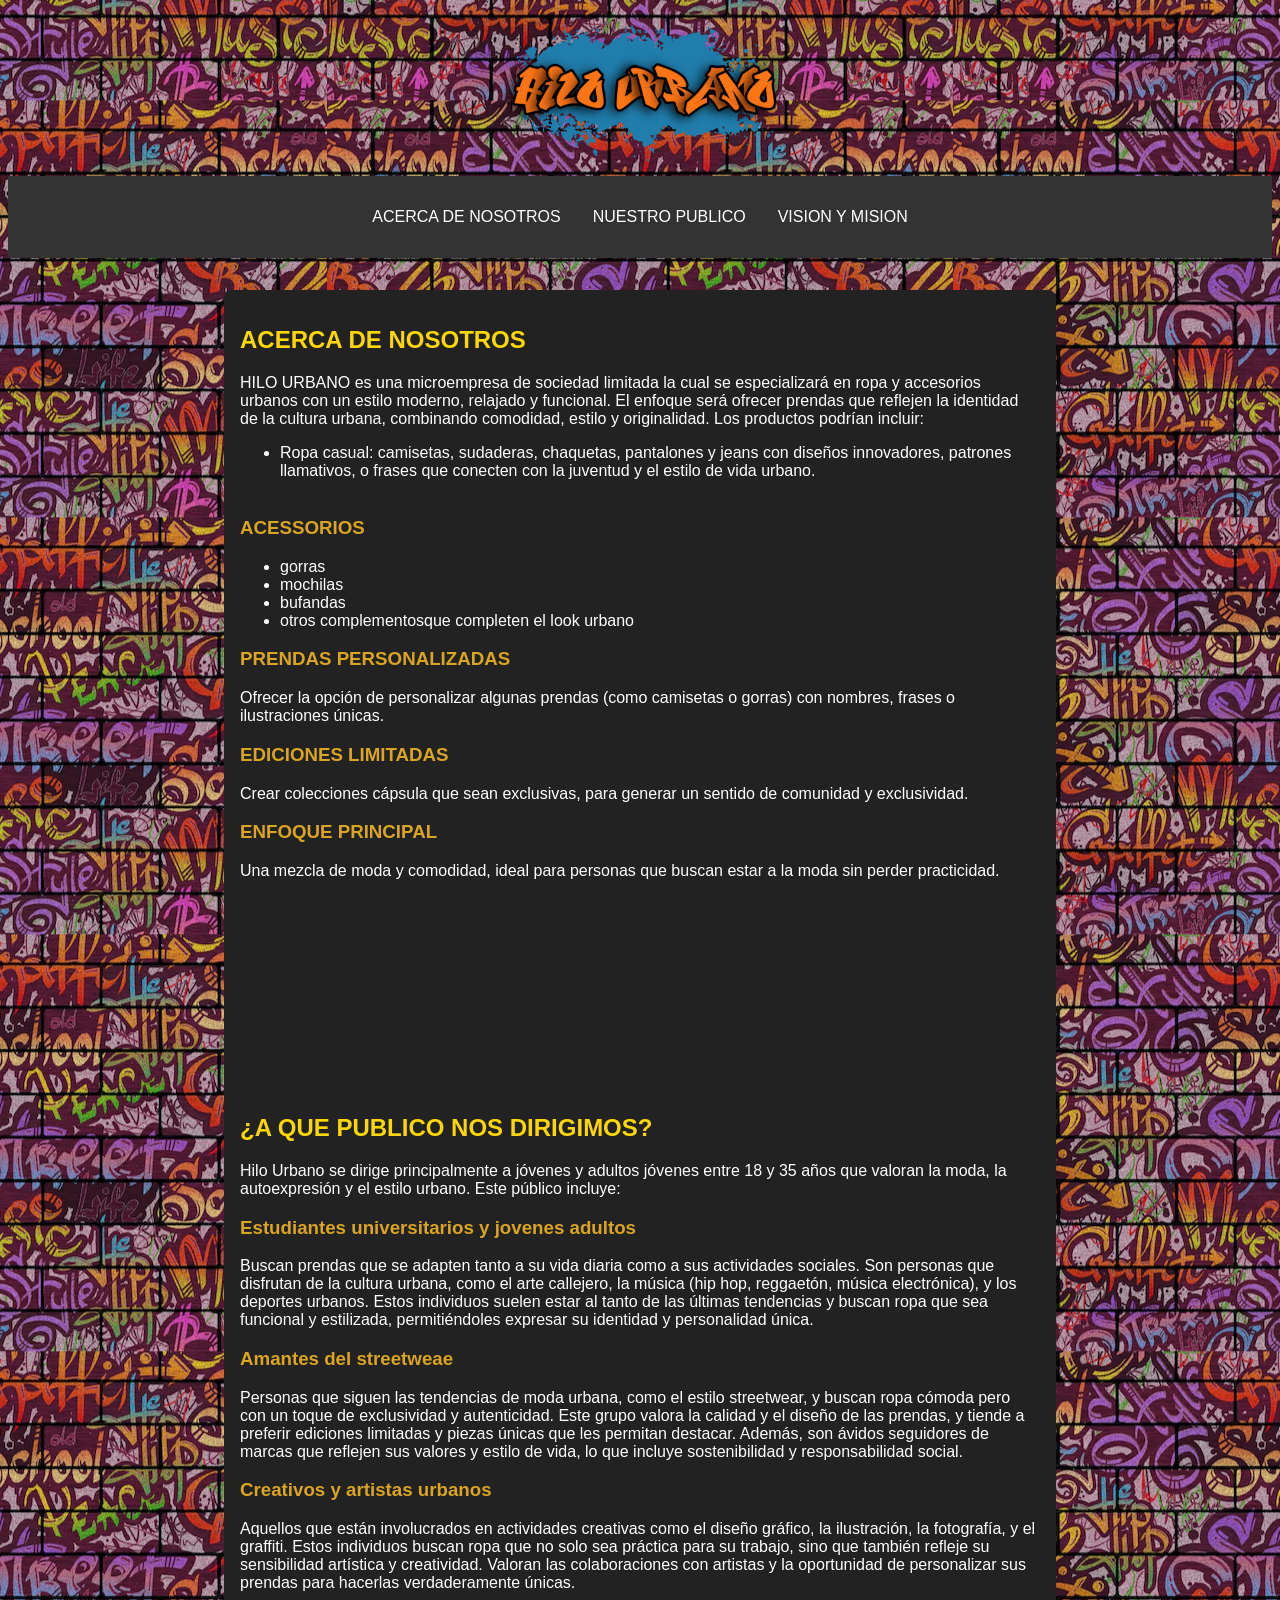
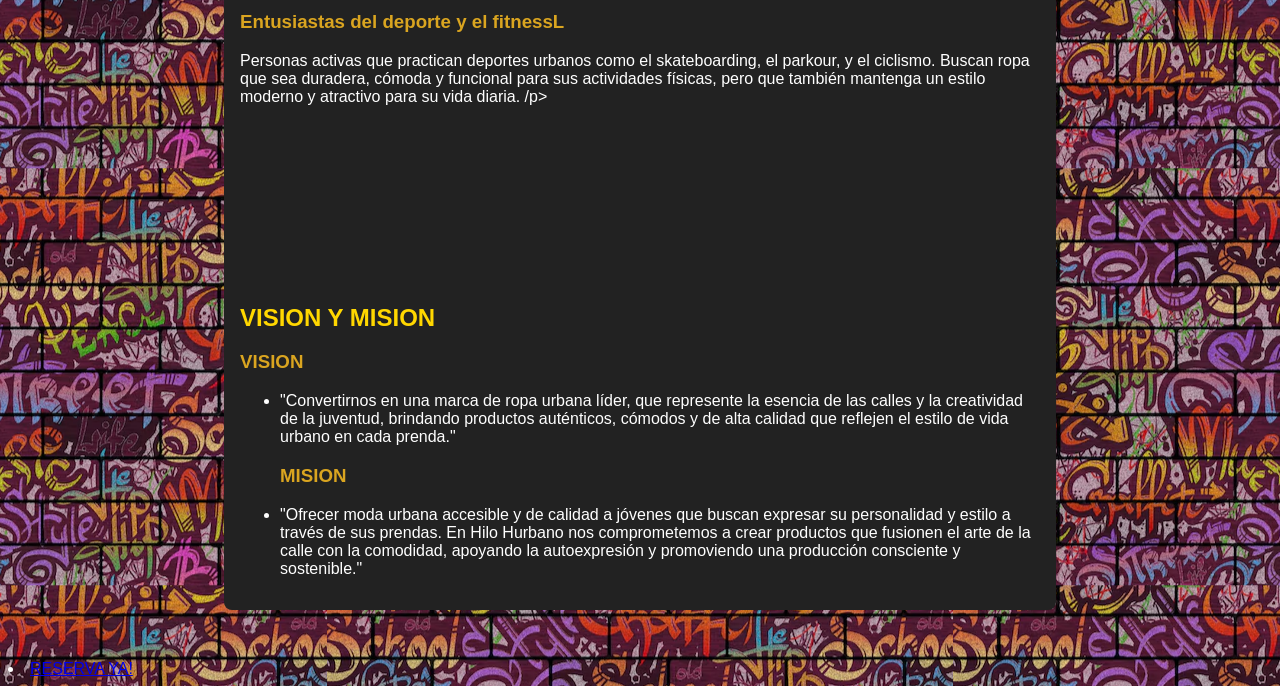
==== commit b49602bf: "Add files via upload" ====
--- a/index.html
+++ b/index.html
@@ -1,161 +1,224 @@
+
 <!DOCTYPE html>
-<html lang="en">
-	<head>
-		<meta charset="UTF-8" />
-		<meta http-equiv="X-UA-Compatible" content="IE=edge" />
-		<meta
-			name="viewport"
-			content="width=device-width, initial-scale=1.0"
-		/>
-		<title>HILO URBANO</title>
-		<link rel="stylesheet" href="styles.css" />
-	</head>
-	<body>
-		<header>
-			<h1>Tienda</h1>
-
-			<div class="container-icon">
-				<div class="container-cart-icon">
-					<svg
-						xmlns="http://www.w3.org/2000/svg"
-						fill="none"
-						viewBox="0 0 24 24"
-						stroke-width="1.5"
-						stroke="currentColor"
-						class="icon-cart"
-					>
-						<path
-							stroke-linecap="round"
-							stroke-linejoin="round"
-							d="M15.75 10.5V6a3.75 3.75 0 10-7.5 0v4.5m11.356-1.993l1.263 12c.07.665-.45 1.243-1.119 1.243H4.25a1.125 1.125 0 01-1.12-1.243l1.264-12A1.125 1.125 0 015.513 7.5h12.974c.576 0 1.059.435 1.119 1.007zM8.625 10.5a.375.375 0 11-.75 0 .375.375 0 01.75 0zm7.5 0a.375.375 0 11-.75 0 .375.375 0 01.75 0z"
-						/>
-					</svg>
-					<div class="count-products">
-						<span id="contador-productos">0</span>
-					</div>
-				</div>
-
-				<div class="container-cart-products hidden-cart">
-					<div class="row-product hidden">
-						<div class="cart-product">
-							<div class="info-cart-product">
-								<span class="cantidad-producto-carrito">1</span>
-								<p class="titulo-producto-carrito">Zapatos Nike</p>
-								<span class="precio-producto-carrito">$80</span>
-							</div>
-							<svg
-								xmlns="http://www.w3.org/2000/svg"
-								fill="none"
-								viewBox="0 0 24 24"
-								stroke-width="1.5"
-								stroke="currentColor"
-								class="icon-close"
-							>
-								<path
-									stroke-linecap="round"
-									stroke-linejoin="round"
-									d="M6 18L18 6M6 6l12 12"
-								/>
-							</svg>
-						</div>
-					</div>
-
-					<div class="cart-total hidden">
-						<h3>Total:</h3>
-						<span class="total-pagar">$200</span>
-					</div>
-					<p class="cart-empty">El carrito está vacío</p>
-				</div>
-			</div>
-		</header>
-		<div class="container-items">
-			<div class="item">
-				<figure>
-					<img
-						src="img/chamarra.jpg"
-						alt="producto"
-					/>
-				</figure>
-				<div class="info-product">
-					<h2>Chamara MHU gris claro</h2>
-					<p class="price">$80</p>
-					<button class="btn-add-cart">Añadir al carrito</button>
-				</div>
-			</div>
-			<div class="item">
-				<figure>
-					<img
-						src="img/chamarra2.jpg"
-						alt="producto"
-					/>
-				</figure>
-				<div class="info-product">
-					<h2>Chamarra MHU azul marino </h2>
-					<p class="price">$80</p>
-					<button class="btn-add-cart">Añadir al carrito</button>
-				</div>
-			</div>
-			<div class="item">
-				<figure>
-					<img
-						src="img/chamarra3.jpg"
-						alt="producto"
-					/>
-				</figure>
-				<div class="info-product">
-					<h2>Chamarra HU blanco</h2>
-					<p class="price">$80</p>
-					<button class="btn-add-cart">Añadir al carrito</button>
-				</div>
-			</div>
-			<div class="item">
-				<figure>
-					<img
-						src="img/gorro.jpg"
-						alt="producto"
-					/>
-				</figure>
-				<div class="info-product">
-					<h2>Gorro HU negro</h2>
-					<p class="price">$25</p>
-					<button class="btn-add-cart">Añadir al carrito</button>
-				</div>
-			</div>
-			<div class="item">
-				<figure>
-					<img
-						src="img/gorro2.jpg"
-						alt="producto"
-					/>
-				</figure>
-				<div class="info-product">
-					<h2>Gorro MHU negro</h2>
-					<p class="price">$25</p>
-					<button class="btn-add-cart">Añadir al carrito</button>
-				</div>
-			</div>
-
-            <div class="item">
-				<figure>
-					<img
-						src="img/camisa.jpg"
-						alt="producto"
-					/>
-				</figure>
-				<div class="info-product">
-					<h2>Camisa HU negro</h2>
-					<p class="price">$70</p>
-					<button class="btn-add-cart">Añadir al carrito</button>
-				</div>
-			</div>
+<html lang="es">
+<head>
+    <meta charset="UTF-8">
+    <meta name="viewport" content="width=device-width, initial-scale=1.0">
+    <title>HILO URBANO</title>
+    <style>
+
+.centrado {
+            text-align: center;
+        }
+
+        .titulo {
+            display: block;
+            margin-left: auto;
+            margin-right: auto;
+            width: 25%; /* Ajusta el tamaño de la imagen si es necesario */
+            text-align: center; /* Alinea el texto dentro del elemento (opcional) */
+        }
+
+@keyframes brilloNeon {
+            0%, 100% { text-shadow: 0 0 5px #00f, 0 0 10px #00f, 0 0 15px #00f, 0 0 20px #00f, 0 0 25px #00f, 0 0 30px #00f, 0 0 35px #00f; }
+            50% { text-shadow: 0 0 10px #00f, 0 0 20px #00f, 0 0 30px #00f, 0 0 40px #00f, 0 0 50px #00f, 0 0 60px #00f, 0 0 70px #00f; }
+        }
+
+        .neon {
+            color: #d1cdcd; /* Texto blanco */
+            animation: brilloNeon 3.5s infinite alternate;
+        }
+
+
+
+
+
+
+
+
+
+
+
+@keyframes brillo {
+            0% { text-shadow: 0 0 5px #ffd700; }
+            50% { text-shadow: 0 0 20px #ffd700; }
+            100% { text-shadow: 0 0 5px #ffd700; }
+        }
+
+        .brillante {
+            color: #ffd700; /* Color dorado */
+            animation: brillo 1.5s infinite;
+        }
+
+
+
+
+
+
+
+
+        body {
             
+            background-image: url(img/fondoalt.jpg);
+          /*  background-size: cover; 
+            background-repeat: no-repeat; */
+            background-position: center; 
+        
+            color: #FFF;
+            font-family: Arial, sans-serif;
+        }
+        h1, h2, h3 {
+            color: #58afdd;
+        }
+        .menu {
+            display: flex;
+            justify-content: center;
+            background-color: #333;
+            padding: 1em;
+        }
+        .menu a {
+            color: #FFF;
+            padding: 1em;
+            text-decoration: none;
+        }
+        .menu a:hover {
+            background-color: #555;
+        }
+        .container {
+            max-width: 800px;
+            margin: 2em auto;
+            padding: 1em;
+            background-color: #222;
+            border-radius: 8px;
+        }
+    </style>
+</head>
+
+<body>
+    <header>
+        <img src="img/HILO-URBANO-12-2-2025.png" alt="Título" class="titulo">
+    </header>
+    <!--- aqi empiexan los menus para agg la info-->
+    <nav class="menu">
+        <a href="#seccion1"> ACERCA DE NOSOTROS</a>
+        <a href="#seccion2"> NUESTRO PUBLICO </a>
+        <a href="#seccion3"> VISION Y MISION</a>
+    </nav>
+    <!--- estos sonn los menus cada seccion con numero corresponde a kada mennu kreo-->
+    <div class="container">
+        <section id="seccion1">
+            <h2 class="brillante">ACERCA DE NOSOTROS</h2>
+            <p> HILO URBANO es una microempresa de sociedad limitada la cual se especializará en ropa y accesorios urbanos con un estilo moderno, relajado y funcional. El enfoque será ofrecer prendas que reflejen la identidad de la cultura urbana, combinando comodidad, estilo y originalidad. Los productos podrían incluir:
+
+            </p>
+
+              <ul> 
+                <li>
+                    Ropa casual: camisetas, sudaderas, chaquetas, pantalones y jeans con diseños innovadores, patrones llamativos, o frases que conecten con la juventud y el estilo de vida urbano.
+                </li>
+                        <br>
+                      
+              </ul>
+
+              <h3 style="color: #DAA520"> ACESSORIOS </h3>
+              
+                 <ul>
+                     <li>
+                        gorras
+                     </li>
+                     <li>
+                        mochilas
+                     </li>
+                     <li>
+                        bufandas
+                     </li>
+                     <li>
+                        otros complementosque completen el look urbano
+                     </li>
+
+                 </ul>
+
+                 <h3 style="color: #DAA520">PRENDAS PERSONALIZADAS</h3>
+                 <p> Ofrecer la opción de personalizar algunas prendas (como camisetas o gorras) con nombres, frases o ilustraciones únicas.</p>
+
+                 <h3 style="color: #DAA520">EDICIONES LIMITADAS</h3>
+                 <P>Crear colecciones cápsula que sean exclusivas, para generar un sentido de comunidad y exclusividad.</P>
+
+                 <h3 style="color: #DAA520">ENFOQUE PRINCIPAL</h3>
+                 <p>  Una mezcla de moda y comodidad, ideal para personas que buscan estar a la moda sin perder practicidad.</p>
+
+
+
+
+
+
+
+        </section>
+        <BR> <BR> <BR> <BR> <BR> <BR> <BR> <BR> <BR> <BR> <BR>
+        <section id="seccion2">
+            <h2 class="brillante"> ¿A QUE PUBLICO NOS DIRIGIMOS?</h2>
+            <p>Hilo Urbano se dirige principalmente a jóvenes y adultos jóvenes entre 18 y 35 años que valoran la moda, la autoexpresión y el estilo urbano. Este público incluye:
+    
+            </p>
+            <h3 style="color: #DAA520">Estudiantes universitarios y jovenes adultos</h3>
+            <p>Buscan prendas que se adapten tanto a su vida diaria como a sus actividades sociales. Son personas que disfrutan de la cultura urbana, como el arte callejero, la música (hip hop, reggaetón, música electrónica), y los deportes urbanos. Estos individuos suelen estar al tanto de las últimas tendencias y buscan ropa que sea funcional y estilizada, permitiéndoles expresar su identidad y personalidad única.</p>
+            <h3 style="color: #DAA520">Amantes del streetweae</h3>
+            <p>Personas que siguen las tendencias de moda urbana, como el estilo streetwear, y buscan ropa cómoda pero con un toque de exclusividad y autenticidad. Este grupo valora la calidad y el diseño de las prendas, y tiende a preferir ediciones limitadas y piezas únicas que les permitan destacar. Además, son ávidos seguidores de marcas que reflejen sus valores y estilo de vida, lo que incluye sostenibilidad y responsabilidad social.</p>
+            <h3 style="color: #DAA520">Creativos y artistas urbanos</h3>
+            <p>Aquellos que están involucrados en actividades creativas como el diseño gráfico, la ilustración, la fotografía, y el graffiti. Estos individuos buscan ropa que no solo sea práctica para su trabajo, sino que también refleje su sensibilidad artística y creatividad. Valoran las colaboraciones con artistas y la oportunidad de personalizar sus prendas para hacerlas verdaderamente únicas.</p>
+            <h3 style="color: #DAA520">Entusiastas del deporte y el fitnessL</h3>
+            <p>Personas activas que practican deportes urbanos como el skateboarding, el parkour, y el ciclismo. Buscan ropa que sea duradera, cómoda y funcional para sus actividades físicas, pero que también mantenga un estilo moderno y atractivo para su vida diaria.
+
+               /p>
            
 
-
-
-
-		</div>
-
-		<script src="index.js"></script>
-	</body>
+        </section>
+        <BR> <BR> <BR> <BR> <BR> <BR> <BR> <BR> <BR>
+        <section id="seccion3">
+            <h2 class="brillante">VISION Y MISION</h2>
+
+              <h3 style="color: #daa520"> VISION</h3>
+
+            <ul>
+
+                <li>
+                     "Convertirnos en una marca de ropa
+urbana líder, que represente la esencia de las
+calles y la creatividad de la juventud, brindando
+productos auténticos, cómodos y de alta calidad
+que reflejen el estilo de vida urbano en cada
+prenda."
+                </li>
+
+                <h3 style="color: #daa520">MISION</h3>
+             
+                <li>
+
+
+                    "Ofrecer moda urbana accesible y de
+                    calidad a jóvenes que buscan expresar su
+                    personalidad y estilo a través de sus prendas.
+                    En Hilo Hurbano nos comprometemos a crear
+                    productos que fusionen el arte de la calle con
+                    la comodidad, apoyando la autoexpresión y
+                    promoviendo una producción consciente y
+                    sostenible."
+
+                </li>
+
+            </ul>
+        </section>
+        <!--- aqi acaban los menus 
+        tienees q agg imagenes yyyy los enlaces a diferentes index o paginas lo q qeras jeje-->
+    </div>
+      <br>
+      <li>
+          <a href="index.html"> RESERVA YA!</a>
+      </li>
+
+      
+         
+
+
+</body>
 </html>
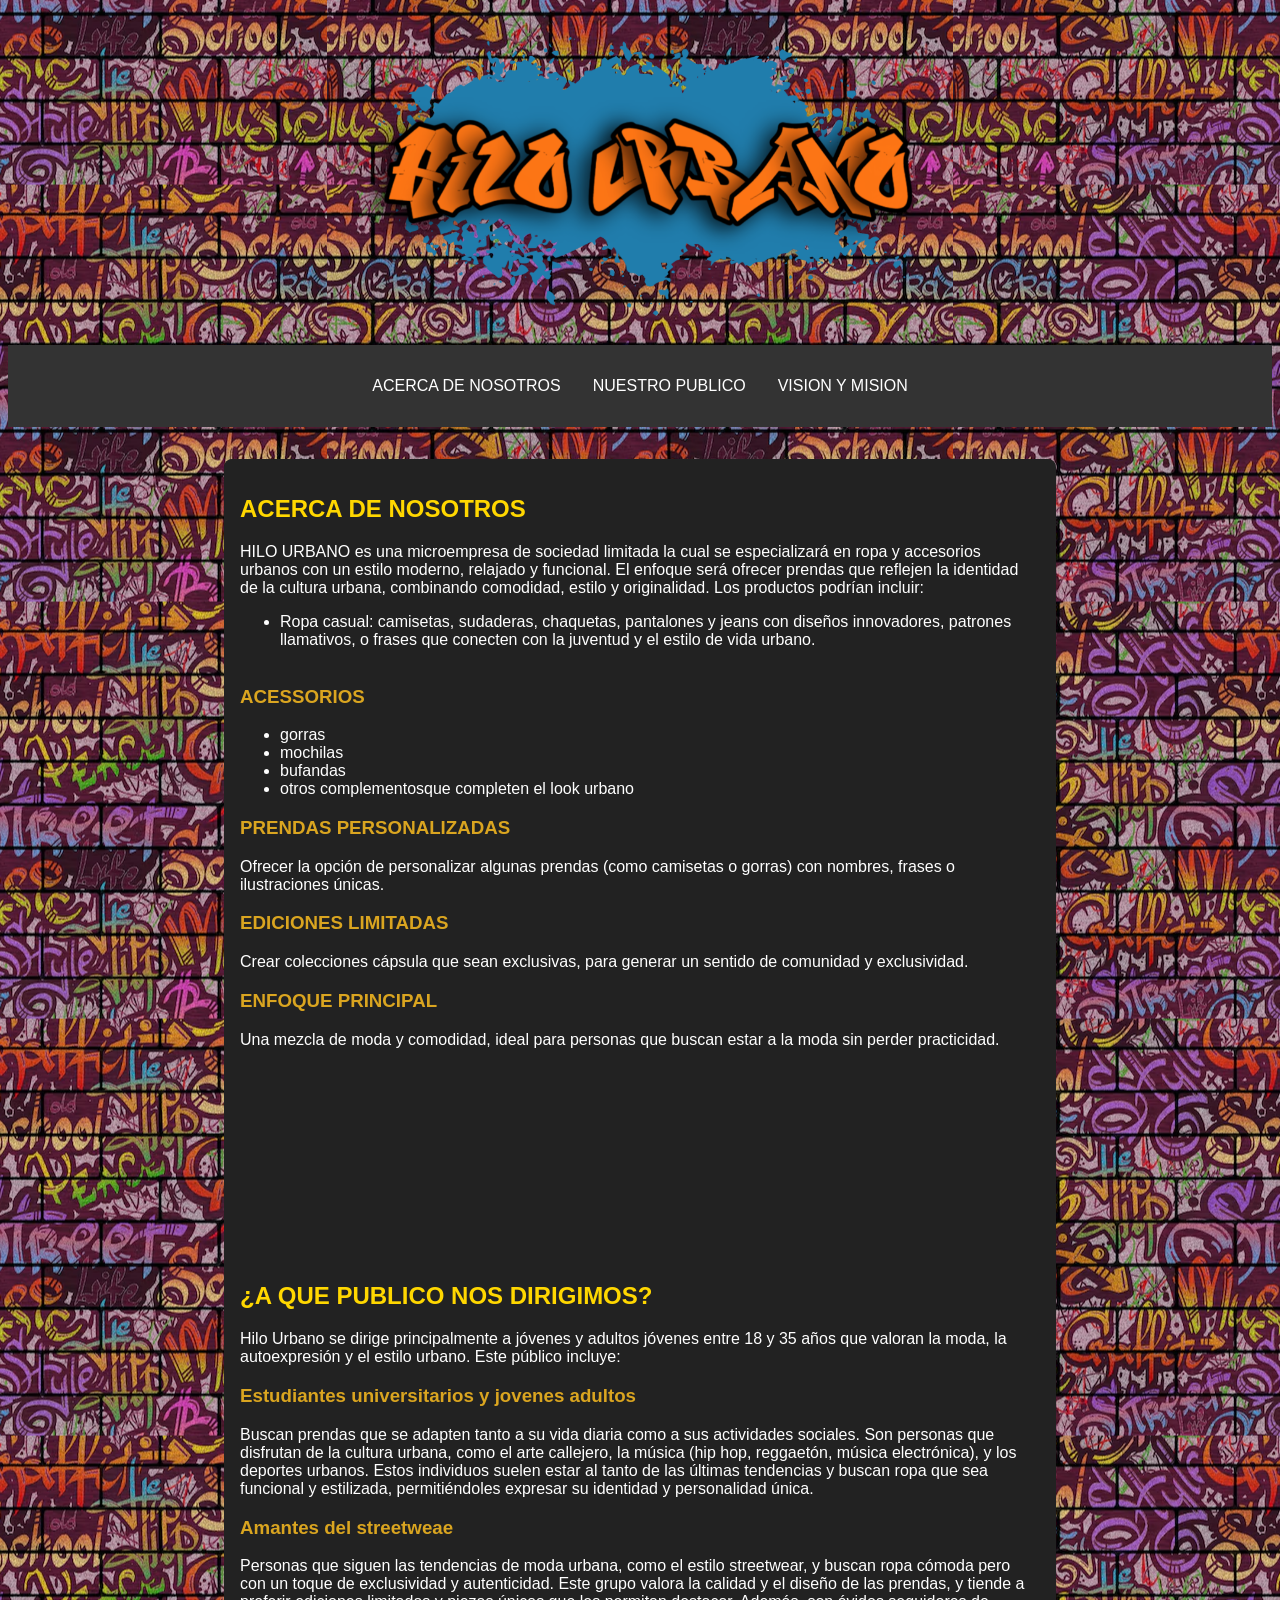
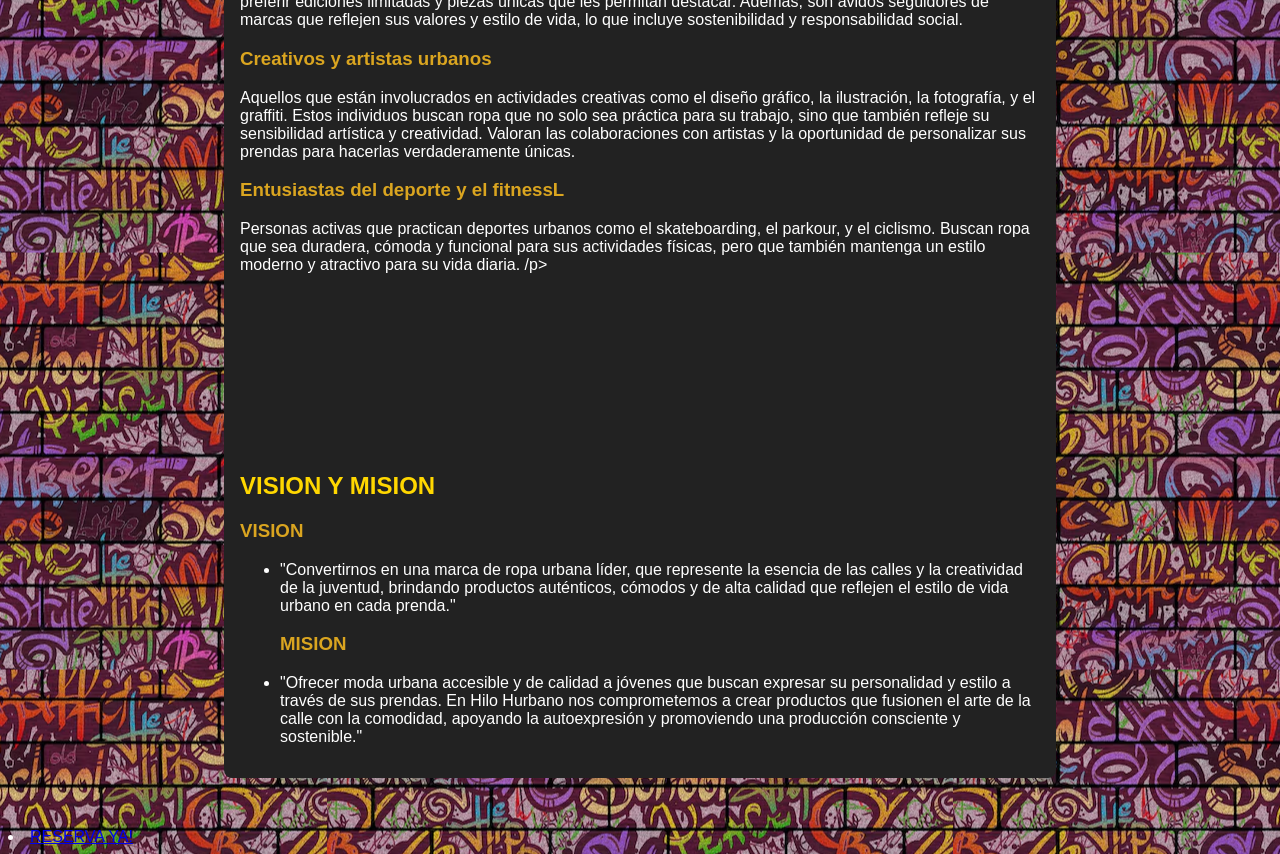
==== commit b76ba988: "Add files via upload" ====
--- a/index.html
+++ b/index.html
@@ -15,7 +15,7 @@
             display: block;
             margin-left: auto;
             margin-right: auto;
-            width: 25%; /* Ajusta el tamaño de la imagen si es necesario */
+            width: 50%; /* Ajusta el tamaño de la imagen si es necesario */
             text-align: center; /* Alinea el texto dentro del elemento (opcional) */
         }
 
@@ -213,7 +213,7 @@
     </div>
       <br>
       <li>
-          <a href="index.html"> RESERVA YA!</a>
+          <a href="index1.html"> RESERVA YA!</a>
       </li>
 
       
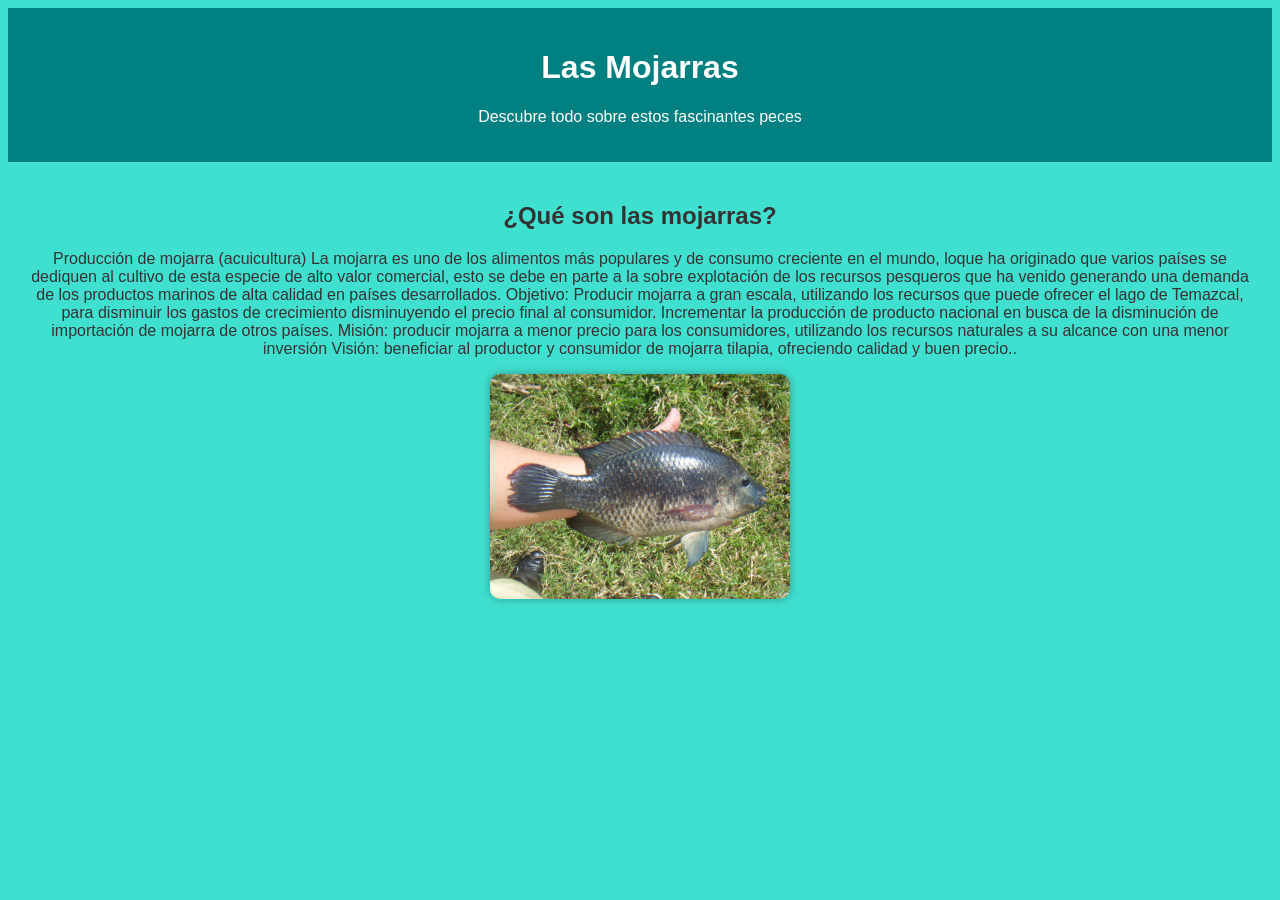
==== commit bf42f16d: "Add files via upload" ====
--- a/index.html
+++ b/index.html
@@ -1,224 +1,32 @@
-
 <!DOCTYPE html>
 <html lang="es">
 <head>
     <meta charset="UTF-8">
     <meta name="viewport" content="width=device-width, initial-scale=1.0">
-    <title>HILO URBANO</title>
-    <style>
+    <title>Mojarras - Información y Animaciones</title>
+    <link rel="stylesheet" href="styles.css">
+</head>
+<body>
 
-.centrado {
-            text-align: center;
-        }
+    <header>
+        <h1>Las Mojarras</h1>
+        <p>Descubre todo sobre estos fascinantes peces</p>
+    </header>
 
-        .titulo {
-            display: block;
-            margin-left: auto;
-            margin-right: auto;
-            width: 50%; /* Ajusta el tamaño de la imagen si es necesario */
-            text-align: center; /* Alinea el texto dentro del elemento (opcional) */
-        }
-
-@keyframes brilloNeon {
-            0%, 100% { text-shadow: 0 0 5px #00f, 0 0 10px #00f, 0 0 15px #00f, 0 0 20px #00f, 0 0 25px #00f, 0 0 30px #00f, 0 0 35px #00f; }
-            50% { text-shadow: 0 0 10px #00f, 0 0 20px #00f, 0 0 30px #00f, 0 0 40px #00f, 0 0 50px #00f, 0 0 60px #00f, 0 0 70px #00f; }
-        }
-
-        .neon {
-            color: #d1cdcd; /* Texto blanco */
-            animation: brilloNeon 3.5s infinite alternate;
-        }
+    <section class="info">
+        <h2>¿Qué son las mojarras?</h2>
+        <p>
+            Producción de mojarra (acuicultura)
+            La mojarra es uno de los alimentos más populares y de consumo creciente en el mundo, loque ha originado que varios países se dediquen al cultivo de esta especie de alto valor comercial, esto se debe en parte a la sobre explotación de los recursos pesqueros que ha venido generando una demanda de los productos marinos de alta calidad en países desarrollados.
+            
+            Objetivo: Producir mojarra a gran escala, utilizando los recursos que puede ofrecer el lago de Temazcal, para disminuir los gastos de crecimiento disminuyendo el precio final al consumidor.
+            Incrementar la producción de producto nacional en busca de la disminución de importación de mojarra de otros países.
+            Misión: producir mojarra a menor precio para los consumidores, utilizando los recursos naturales a su alcance con una menor inversión
+            Visión:  beneficiar al productor y consumidor de mojarra tilapia, ofreciendo calidad y buen precio..</p>
+        <img src="img/mojarras.jpeg" alt="Imagen de una mojarra">
+    </section>
 
 
-
-
-
-
-
-
-
-
-
-@keyframes brillo {
-            0% { text-shadow: 0 0 5px #ffd700; }
-            50% { text-shadow: 0 0 20px #ffd700; }
-            100% { text-shadow: 0 0 5px #ffd700; }
-        }
-
-        .brillante {
-            color: #ffd700; /* Color dorado */
-            animation: brillo 1.5s infinite;
-        }
-
-
-
-
-
-
-
-
-        body {
-            
-            background-image: url(img/fondoalt.jpg);
-          /*  background-size: cover; 
-            background-repeat: no-repeat; */
-            background-position: center; 
-        
-            color: #FFF;
-            font-family: Arial, sans-serif;
-        }
-        h1, h2, h3 {
-            color: #58afdd;
-        }
-        .menu {
-            display: flex;
-            justify-content: center;
-            background-color: #333;
-            padding: 1em;
-        }
-        .menu a {
-            color: #FFF;
-            padding: 1em;
-            text-decoration: none;
-        }
-        .menu a:hover {
-            background-color: #555;
-        }
-        .container {
-            max-width: 800px;
-            margin: 2em auto;
-            padding: 1em;
-            background-color: #222;
-            border-radius: 8px;
-        }
-    </style>
-</head>
-
-<body>
-    <header>
-        <img src="img/HILO-URBANO-12-2-2025.png" alt="Título" class="titulo">
-    </header>
-    <!--- aqi empiexan los menus para agg la info-->
-    <nav class="menu">
-        <a href="#seccion1"> ACERCA DE NOSOTROS</a>
-        <a href="#seccion2"> NUESTRO PUBLICO </a>
-        <a href="#seccion3"> VISION Y MISION</a>
-    </nav>
-    <!--- estos sonn los menus cada seccion con numero corresponde a kada mennu kreo-->
-    <div class="container">
-        <section id="seccion1">
-            <h2 class="brillante">ACERCA DE NOSOTROS</h2>
-            <p> HILO URBANO es una microempresa de sociedad limitada la cual se especializará en ropa y accesorios urbanos con un estilo moderno, relajado y funcional. El enfoque será ofrecer prendas que reflejen la identidad de la cultura urbana, combinando comodidad, estilo y originalidad. Los productos podrían incluir:
-
-            </p>
-
-              <ul> 
-                <li>
-                    Ropa casual: camisetas, sudaderas, chaquetas, pantalones y jeans con diseños innovadores, patrones llamativos, o frases que conecten con la juventud y el estilo de vida urbano.
-                </li>
-                        <br>
-                      
-              </ul>
-
-              <h3 style="color: #DAA520"> ACESSORIOS </h3>
-              
-                 <ul>
-                     <li>
-                        gorras
-                     </li>
-                     <li>
-                        mochilas
-                     </li>
-                     <li>
-                        bufandas
-                     </li>
-                     <li>
-                        otros complementosque completen el look urbano
-                     </li>
-
-                 </ul>
-
-                 <h3 style="color: #DAA520">PRENDAS PERSONALIZADAS</h3>
-                 <p> Ofrecer la opción de personalizar algunas prendas (como camisetas o gorras) con nombres, frases o ilustraciones únicas.</p>
-
-                 <h3 style="color: #DAA520">EDICIONES LIMITADAS</h3>
-                 <P>Crear colecciones cápsula que sean exclusivas, para generar un sentido de comunidad y exclusividad.</P>
-
-                 <h3 style="color: #DAA520">ENFOQUE PRINCIPAL</h3>
-                 <p>  Una mezcla de moda y comodidad, ideal para personas que buscan estar a la moda sin perder practicidad.</p>
-
-
-
-
-
-
-
-        </section>
-        <BR> <BR> <BR> <BR> <BR> <BR> <BR> <BR> <BR> <BR> <BR>
-        <section id="seccion2">
-            <h2 class="brillante"> ¿A QUE PUBLICO NOS DIRIGIMOS?</h2>
-            <p>Hilo Urbano se dirige principalmente a jóvenes y adultos jóvenes entre 18 y 35 años que valoran la moda, la autoexpresión y el estilo urbano. Este público incluye:
-    
-            </p>
-            <h3 style="color: #DAA520">Estudiantes universitarios y jovenes adultos</h3>
-            <p>Buscan prendas que se adapten tanto a su vida diaria como a sus actividades sociales. Son personas que disfrutan de la cultura urbana, como el arte callejero, la música (hip hop, reggaetón, música electrónica), y los deportes urbanos. Estos individuos suelen estar al tanto de las últimas tendencias y buscan ropa que sea funcional y estilizada, permitiéndoles expresar su identidad y personalidad única.</p>
-            <h3 style="color: #DAA520">Amantes del streetweae</h3>
-            <p>Personas que siguen las tendencias de moda urbana, como el estilo streetwear, y buscan ropa cómoda pero con un toque de exclusividad y autenticidad. Este grupo valora la calidad y el diseño de las prendas, y tiende a preferir ediciones limitadas y piezas únicas que les permitan destacar. Además, son ávidos seguidores de marcas que reflejen sus valores y estilo de vida, lo que incluye sostenibilidad y responsabilidad social.</p>
-            <h3 style="color: #DAA520">Creativos y artistas urbanos</h3>
-            <p>Aquellos que están involucrados en actividades creativas como el diseño gráfico, la ilustración, la fotografía, y el graffiti. Estos individuos buscan ropa que no solo sea práctica para su trabajo, sino que también refleje su sensibilidad artística y creatividad. Valoran las colaboraciones con artistas y la oportunidad de personalizar sus prendas para hacerlas verdaderamente únicas.</p>
-            <h3 style="color: #DAA520">Entusiastas del deporte y el fitnessL</h3>
-            <p>Personas activas que practican deportes urbanos como el skateboarding, el parkour, y el ciclismo. Buscan ropa que sea duradera, cómoda y funcional para sus actividades físicas, pero que también mantenga un estilo moderno y atractivo para su vida diaria.
-
-               /p>
-           
-
-        </section>
-        <BR> <BR> <BR> <BR> <BR> <BR> <BR> <BR> <BR>
-        <section id="seccion3">
-            <h2 class="brillante">VISION Y MISION</h2>
-
-              <h3 style="color: #daa520"> VISION</h3>
-
-            <ul>
-
-                <li>
-                     "Convertirnos en una marca de ropa
-urbana líder, que represente la esencia de las
-calles y la creatividad de la juventud, brindando
-productos auténticos, cómodos y de alta calidad
-que reflejen el estilo de vida urbano en cada
-prenda."
-                </li>
-
-                <h3 style="color: #daa520">MISION</h3>
-             
-                <li>
-
-
-                    "Ofrecer moda urbana accesible y de
-                    calidad a jóvenes que buscan expresar su
-                    personalidad y estilo a través de sus prendas.
-                    En Hilo Hurbano nos comprometemos a crear
-                    productos que fusionen el arte de la calle con
-                    la comodidad, apoyando la autoexpresión y
-                    promoviendo una producción consciente y
-                    sostenible."
-
-                </li>
-
-            </ul>
-        </section>
-        <!--- aqi acaban los menus 
-        tienees q agg imagenes yyyy los enlaces a diferentes index o paginas lo q qeras jeje-->
-    </div>
-      <br>
-      <li>
-          <a href="index1.html"> RESERVA YA!</a>
-      </li>
-
-      
-         
-
-
+    <script src="script.js"></script>
 </body>
-</html>+</html>
--- a/styles.css
+++ b/styles.css
@@ -0,0 +1,44 @@
+body {
+    font-family: Arial, sans-serif;
+    text-align: center;
+    background-color: #40E0D0;
+    color: #333;
+}
+
+header {
+    background-color: #008080;
+    color: white;
+    padding: 20px;
+}
+
+.info {
+    padding: 20px;
+}
+
+img {
+    width: 300px;
+    border-radius: 10px;
+    box-shadow: 0 0 10px rgba(0, 0, 0, 0.3);
+}
+
+.animacion {
+    margin-top: 50px;
+}
+
+.mojarra {
+    width: 100px;
+    height: 50px;
+    background-image: url(img/mojarras.jpeg)
+    background-size: cover;
+    position: relative;
+    animation: nadar 4s infinite alternate;
+}
+
+@keyframes nadar {
+    from {
+        transform: translateX(0);
+    }
+    to {
+        transform: translateX(300px);
+    }
+}
